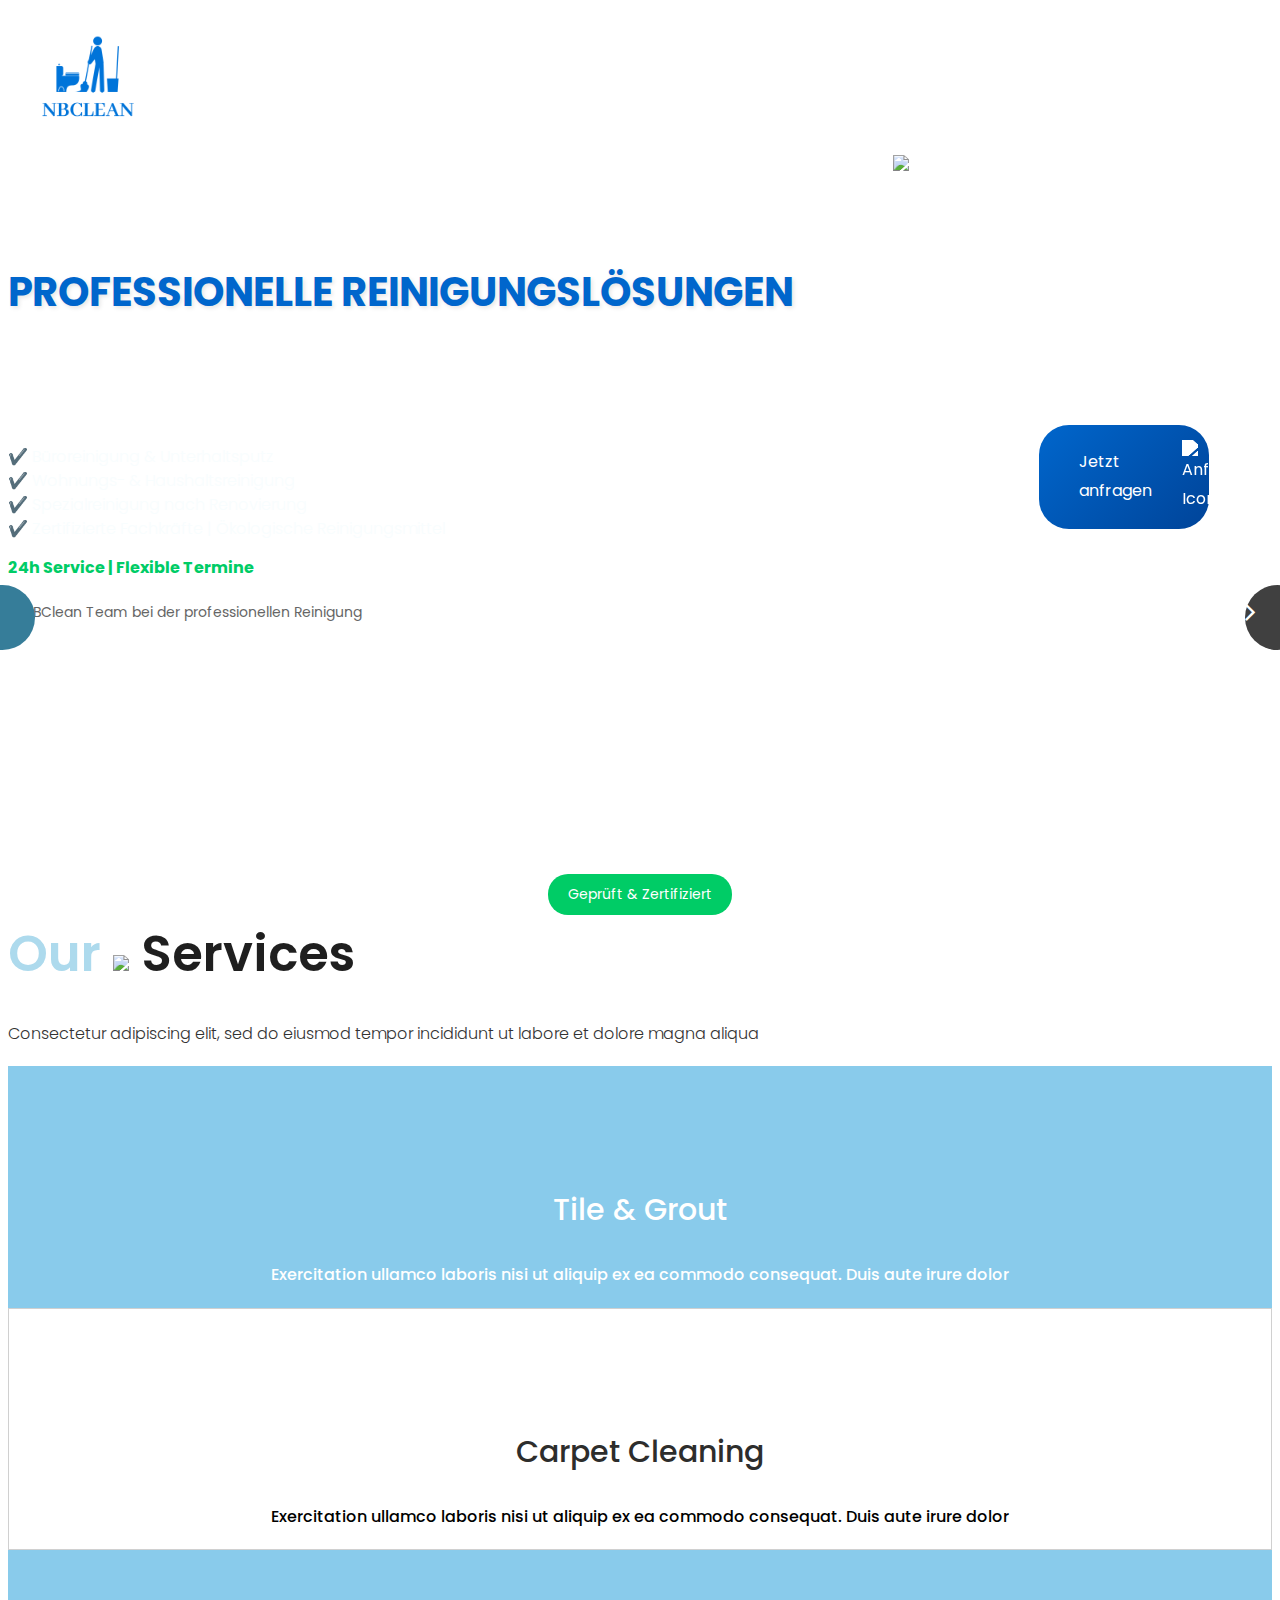
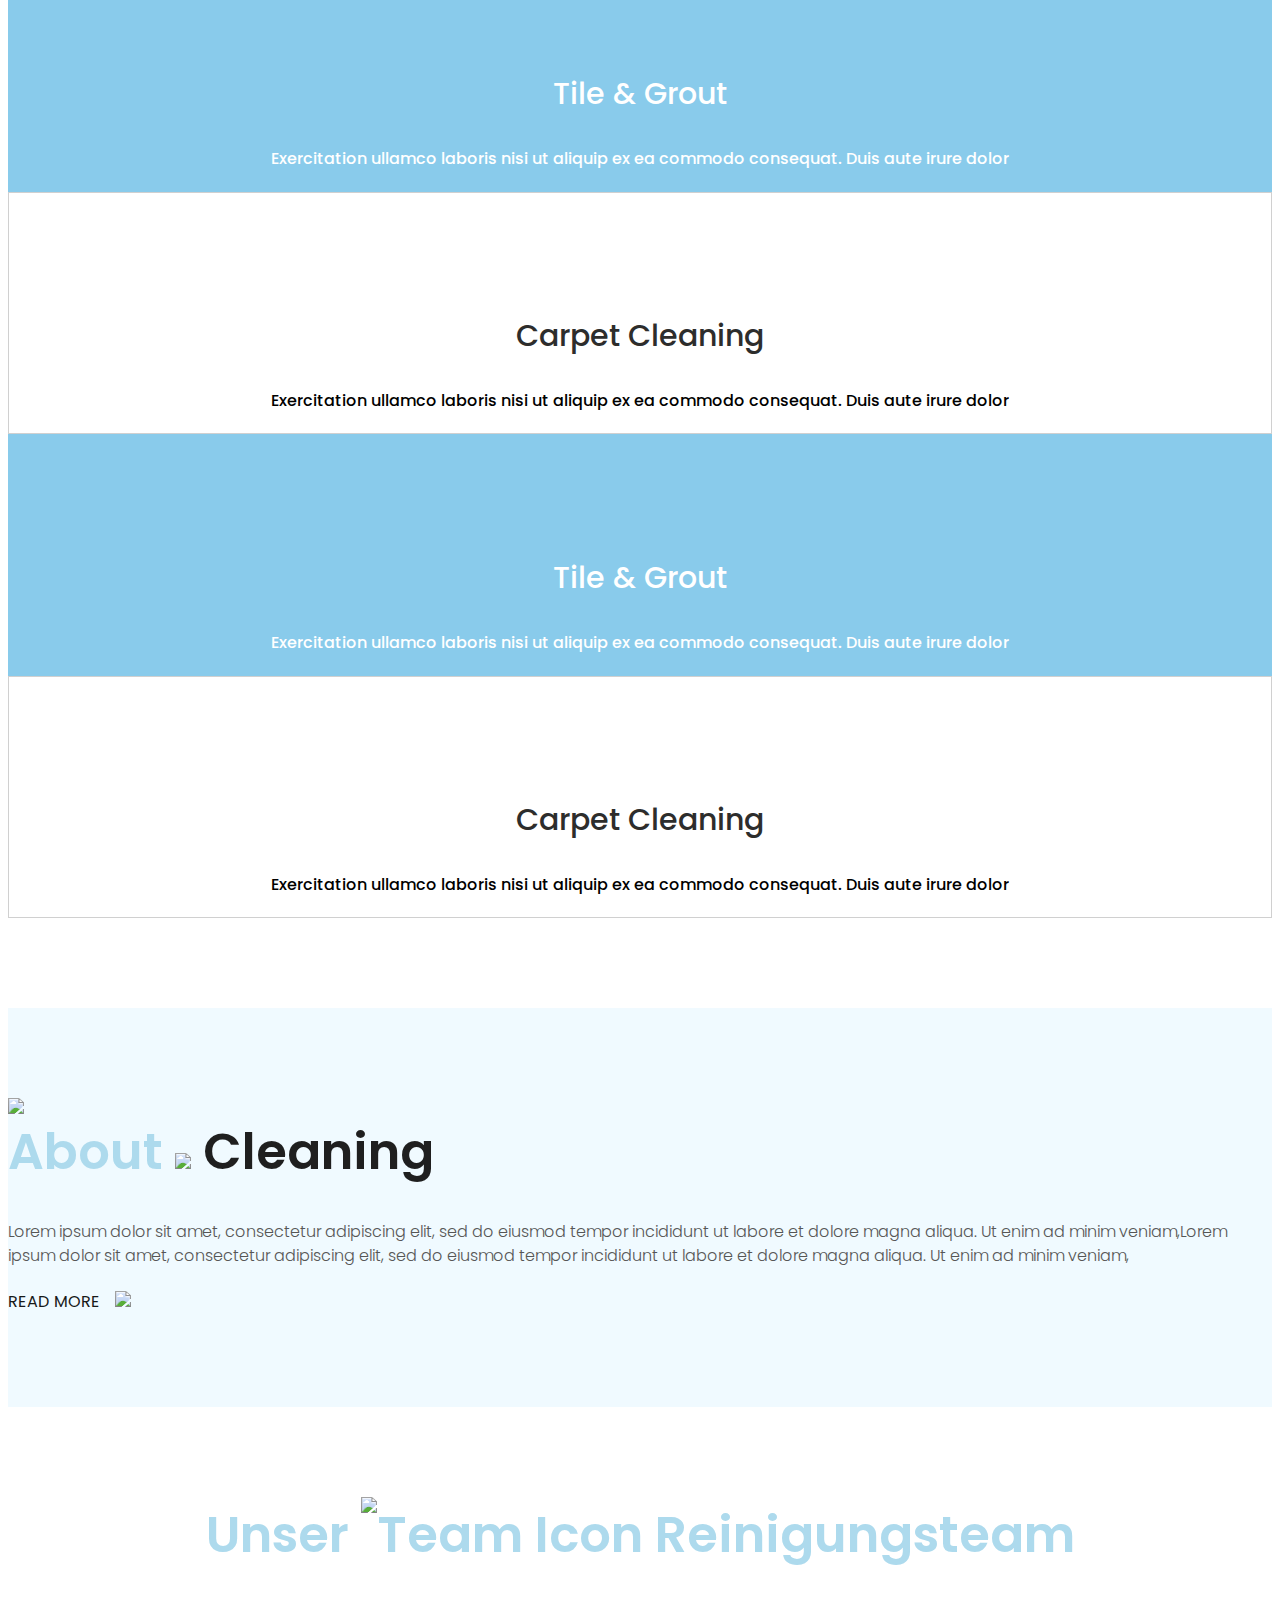
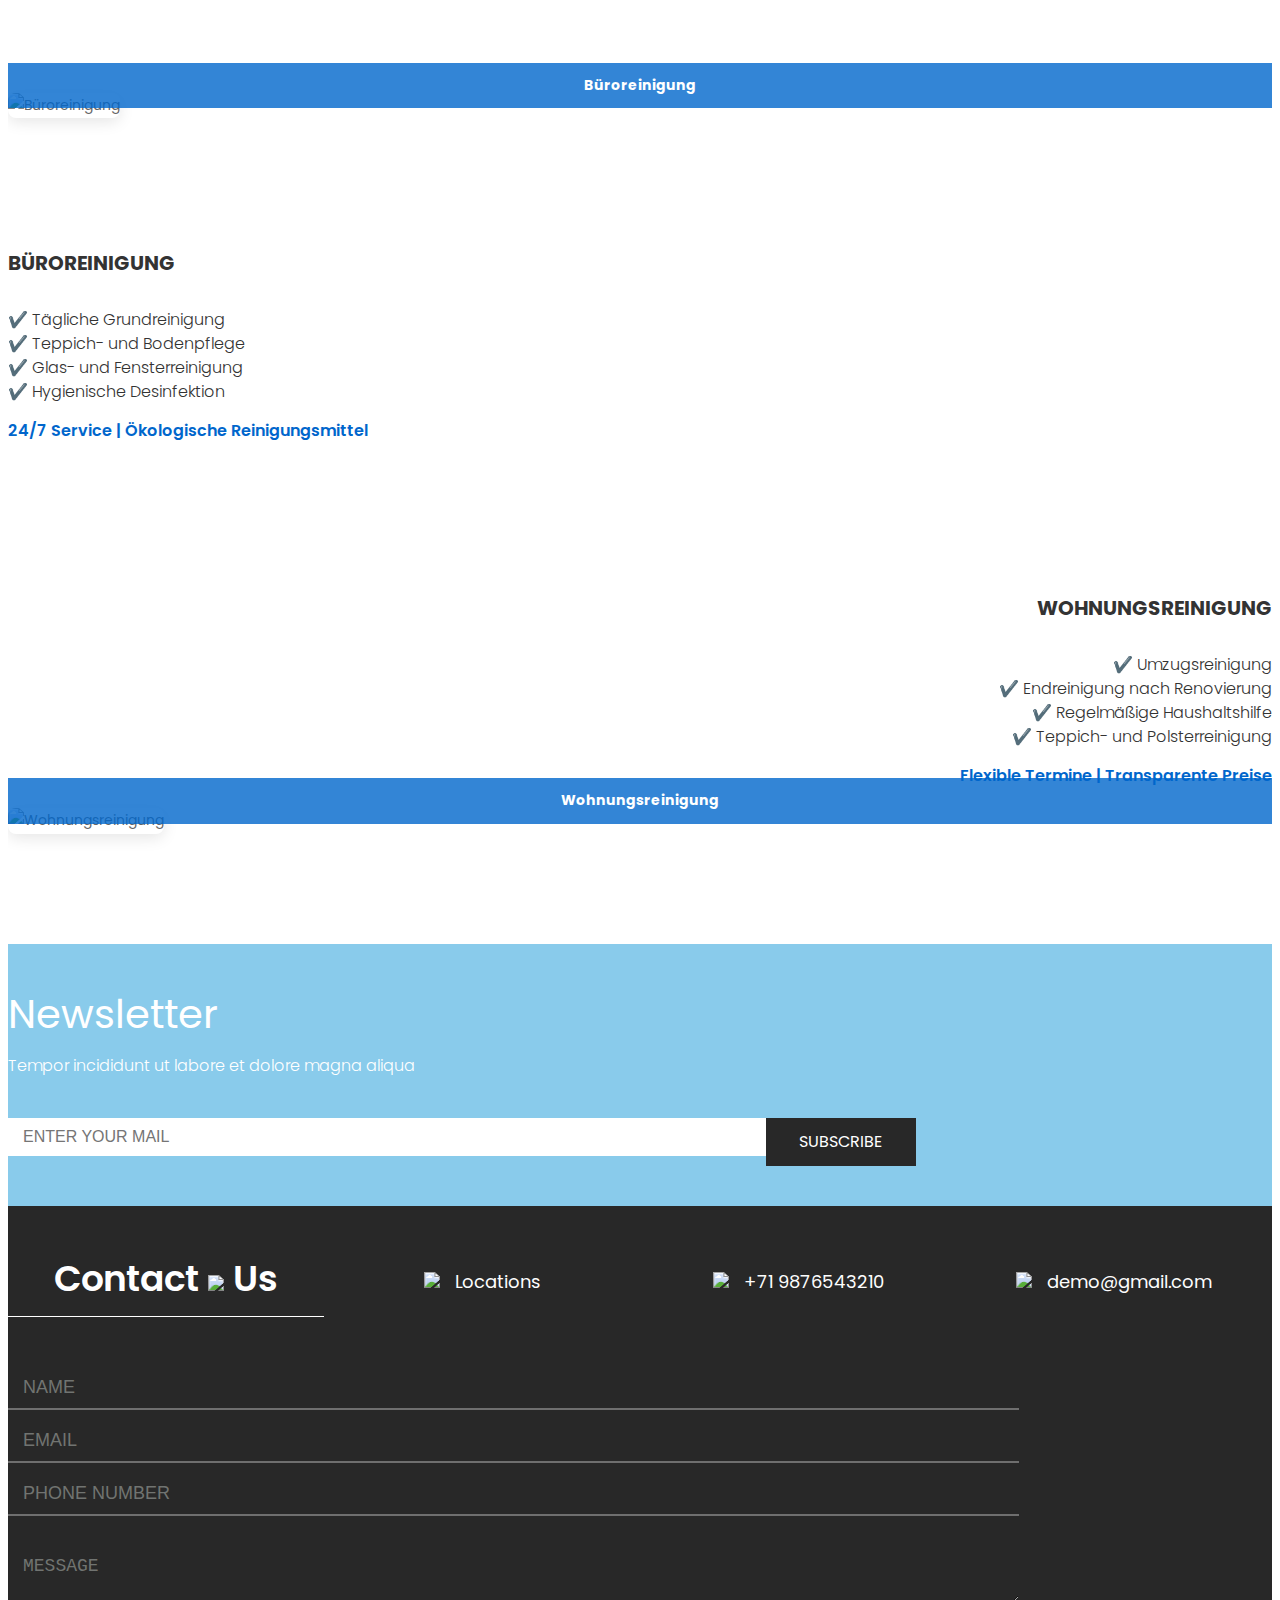
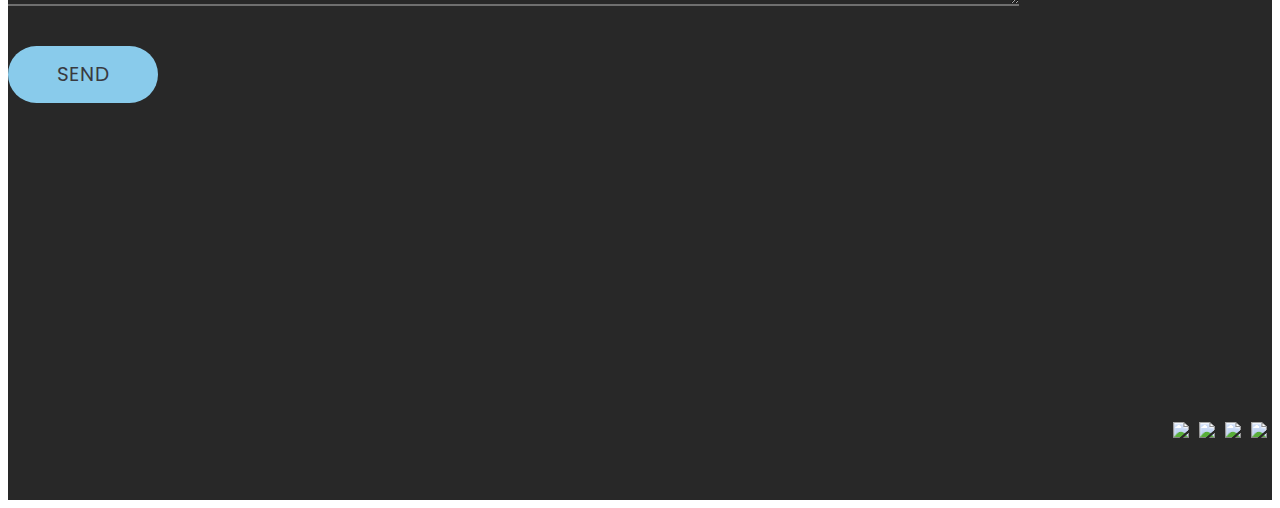
==== index.html @ d186d30b "edit the first ver" ====
<!DOCTYPE html>
<html lang="en">

<head>
  <!-- basic -->
  <meta charset="utf-8">
  <meta http-equiv="X-UA-Compatible" content="IE=edge">
  <meta name="viewport" content="width=device-width, initial-scale=1">
  <!-- mobile metas -->
  <meta name="viewport" content="width=device-width, initial-scale=1">
  <meta name="viewport" content="initial-scale=1, maximum-scale=1">
  <!-- site metas -->
  <title>Let's Clean</title>
  <meta name="keywords" content="">
  <meta name="description" content="">
  <meta name="author" content="">
  <!-- bootstrap css -->
  <link rel="stylesheet" type="text/css" href="css/bootstrap.min.css">
  <!-- style css -->
  <link rel="stylesheet" type="text/css" href="css/style.css">
  <!-- Responsive-->
  <link rel="stylesheet" href="css/responsive.css">
  <!-- fevicon -->
  <link rel="icon" href="images/fevicon.png" type="image/gif" />
  <!-- Scrollbar Custom CSS -->
  <link rel="stylesheet" href="css/jquery.mCustomScrollbar.min.css">
  <!-- Tweaks for older IEs-->
  <link rel="stylesheet" href="https://netdna.bootstrapcdn.com/font-awesome/4.0.3/css/font-awesome.css">
  <!-- owl stylesheets -->
  <link rel="stylesheet" href="css/owl.carousel.min.css">
  <link rel="stylesheet" href="css/owl.theme.default.min.css">
  <link rel="stylesheet" href="https://cdnjs.cloudflare.com/ajax/libs/fancybox/2.1.5/jquery.fancybox.min.css"
    media="screen">
</head>

<body>
  <!--header section start -->
  <div class="header_section">
    <div class="container-fluid">
      <div class="row">
        <div class="col-md-3">
          <div class="logo"><a href="index.html">
            <img src="images/logo.png" alt="NBClean Professional Cleaning" class="nav-logo">
          </a>
          </div>
        </div>
        <div class="col-md-9">
          <div class="menu_text">
            <ul>
              <div class="togle_3">
                <div class="menu_main">
                </div>
              </div>
              <div id="myNav" class="overlay">
                <a href="javascript:void(0)" class="closebtn" onclick="closeNav()">&times;</a>
                <div class="overlay-content">
                  <a href="index.html">Home</a>
                  <a href="services.html">Leistungen</a>
                  <a href="about.html">Über uns</a>
                  <a href="team.html">Team</a>
                  <a href="contact.html">Kontakt</a>
                </div>
              </div>
              <span class="navbar-toggler-icon"></span>
              <span onclick="openNav()"><img src="images/toggle-icon.png" class="toggle_menu"></span>
            </ul>
          </div>
        </div>
      </div>
    </div>
    <div class="banner_section layout_padding">
      <div class="container">
        <div class="row align-items-center">
          <div class="col-md-7">
            <h1 class="banner_taital">Professionelle Reinigungslösungen</h1>
            <h2 class="banner_taital_1">Ihre Sauberkeit – Unsere Leidenschaft</h2>
            <p class="banner_text">
              ✔️ Büroreinigung & Unterhaltsputz<br>
              ✔️ Wohnungs- & Haushaltsreinigung<br>
              ✔️ Spezialreinigung nach Renovierung<br>
              ✔️ Zertifizierte Fachkräfte | Ökologische Reinigungsmittel<br>
              <span class="highlight-text">24h Service | Flexible Termine</span>
            </p>
            <div class="contact_bt">
              <a href="contact.html" class="cta-button">
                Jetzt anfragen
                <span class="contact_padding">
                            <img src="images/contact-icon.png" alt="Anfrage Icon" class="cta-arrow">
                        </span>
              </a>
            </div>
          </div>
          <div class="col-md-5">
            <div class="image-container">
                <img src="images/img-1.png" class="image_1"
                   class="img-fluid cleaning-image"
                   alt="NBClean Team bei der professionellen Reinigung"
                   loading="lazy">
              <div class="image-badge">
                <span class="certified-badge">Geprüft & Zertifiziert</span>
              </div>
            </div>
          </div>
        </div>
      </div>
    </div>



    <!-- banner section end -->
  </div>
  <!-- header section end -->
  <!-- services section start -->
  <div class="services_section layout_padding">
    <div class="container">
      <h1 class="services_taital"><span>Our</span> <img src="images/icon-1.png"> <span
          style="color: #1f1f1f">Services</span></h1>
      <p class="services_text">Consectetur adipiscing elit, sed do eiusmod tempor incididunt ut labore et dolore magna
        aliqua</p>
      <div id="main_slider" class="carousel slide" data-ride="carousel">
        <div class="carousel-inner">
          <div class="carousel-item active">
            <div class="services_section_2 layout_padding">
              <div class="row">
                <div class="col-md-6">
                  <div class="box_section active">
                    <div class="tiles_img"></div>
                    <h3 class="tile_text active">Tile & Grout</h3>
                    <p class="lorem_text active">Exercitation ullamco laboris nisi ut aliquip ex ea commodo consequat.
                      Duis aute irure dolor </p>
                  </div>
                </div>
                <div class="col-md-6">
                  <div class="box_section">
                    <div class="tiles_img_1"></div>
                    <h3 class="tile_text">Carpet Cleaning</h3>
                    <p class="lorem_text">Exercitation ullamco laboris nisi ut aliquip ex ea commodo consequat. Duis
                      aute irure dolor</p>
                  </div>
                </div>
              </div>
            </div>
          </div>
          <div class="carousel-item">
            <div class="services_section_2 layout_padding">
              <div class="row">
                <div class="col-md-6">
                  <div class="box_section active">
                    <div class="tiles_img"></div>
                    <h3 class="tile_text active">Tile & Grout</h3>
                    <p class="lorem_text active">Exercitation ullamco laboris nisi ut aliquip ex ea commodo consequat.
                      Duis aute irure dolor </p>
                  </div>
                </div>
                <div class="col-md-6">
                  <div class="box_section">
                    <div class="tiles_img_1"></div>
                    <h3 class="tile_text">Carpet Cleaning</h3>
                    <p class="lorem_text">Exercitation ullamco laboris nisi ut aliquip ex ea commodo consequat. Duis
                      aute irure dolor</p>
                  </div>
                </div>
              </div>
            </div>
          </div>
          <div class="carousel-item">
            <div class="services_section_2 layout_padding">
              <div class="row">
                <div class="col-md-6">
                  <div class="box_section active">
                    <div class="tiles_img"></div>
                    <h3 class="tile_text active">Tile & Grout</h3>
                    <p class="lorem_text active">Exercitation ullamco laboris nisi ut aliquip ex ea commodo consequat.
                      Duis aute irure dolor </p>
                  </div>
                </div>
                <div class="col-md-6">
                  <div class="box_section">
                    <div class="tiles_img_1"></div>
                    <h3 class="tile_text">Carpet Cleaning</h3>
                    <p class="lorem_text">Exercitation ullamco laboris nisi ut aliquip ex ea commodo consequat. Duis
                      aute irure dolor</p>
                  </div>
                </div>
              </div>
            </div>
          </div>
        </div>
        <a class="carousel-control-prev" href="#main_slider" role="button" data-slide="prev">
          <i class="fa fa-angle-left"></i>
        </a>
        <a class="carousel-control-next" href="#main_slider" role="button" data-slide="next">
          <i class="fa fa-angle-right"></i>
        </a>
      </div>
    </div>
  </div>
  <!-- services section start -->
  <!-- about section start -->
  <div class="about_section layout_padding">
    <div class="container">
      <div class="row">
        <div class="col-md-6">
          <div><img src="images/img-2.png" class="image_2"></div>
        </div>
        <div class="col-md-6">
          <h1 class="services_taital"><span>About </span> <img src="images/icon-1.png"> <span
              style="color: #1f1f1f">Cleaning</span></h1>
          <p class="ipsum_text">Lorem ipsum dolor sit amet, consectetur adipiscing elit, sed do eiusmod tempor
            incididunt ut labore et dolore magna aliqua. Ut enim ad minim veniam,Lorem ipsum dolor sit amet, consectetur
            adipiscing elit, sed do eiusmod tempor incididunt ut labore et dolore magna aliqua. Ut enim ad minim veniam,
          </p>
          <div class="contact_bt_1"><a href="#">READ MORE<span class="contact_padding"><img
                  src="images/contact-icon1.png"></span></a></div>
        </div>
      </div>
    </div>
  </div>
  <!-- about section end -->
  <!-- choose section start -->

  <!-- team section start -->
  <div class="team_section layout_padding">
    <div class="container">
      <h1 class="choose_taital"><span>Unser </span> <img src="images/icon-1.png" alt="Team Icon"> <span>Reinigungsteam</span></h1>

      <!-- Team Mitglieder -->
      <div class="team_section_2 layout_padding">

        <!-- Teammitglied 1 -->
        <div class="images_main_1">
          <div class="row">
            <div class="col-sm-5">
              <div class="image_container">
                <img src="images/team-office-reinigung.jpg" alt="Büroreinigung" class="service-image">
                <div class="image_caption">Büroreinigung</div>
              </div>
            </div>
            <div class="col-sm-7">
              <h2 class="consectetur_text">Büroreinigung</h2>
              <p class="dummy_text">
                ✔️ Tägliche Grundreinigung<br>
                ✔️ Teppich- und Bodenpflege<br>
                ✔️ Glas- und Fensterreinigung<br>
                ✔️ Hygienische Desinfektion<br>
                <span class="highlight">24/7 Service | Ökologische Reinigungsmittel</span>
              </p>
            </div>
          </div>
        </div>

        <!-- Teammitglied 2 -->
        <div class="images_main">
          <div class="row">
            <div class="col-sm-7">
              <h2 class="consectetur_text_1">Wohnungsreinigung</h2>
              <p class="dummy_text_1">
                ✔️ Umzugsreinigung<br>
                ✔️ Endreinigung nach Renovierung<br>
                ✔️ Regelmäßige Haushaltshilfe<br>
                ✔️ Teppich- und Polsterreinigung<br>
                <span class="highlight">Flexible Termine | Transparente Preise</span>
              </p>
            </div>
            <div class="col-sm-5">
              <div class="image_container">
                <img src="images/team-wohnungsreinigung.jpg" alt="Wohnungsreinigung" class="service-image">
                <div class="image_caption">Wohnungsreinigung</div>
              </div>
            </div>
          </div>
        </div>

        <!-- Weitere Teammitglieder analog... -->

      </div>
    </div>
  </div>
  <!-- team section start -->
  <!-- newsletter section start -->
  <div class="newsletter_section">
    <div class="container">
      <div class="row">
        <div class="col-md-6">
          <h1 class="newsletter_text">Newsletter</h1>
          <p class="tempor_text">Tempor incididunt ut labore et dolore magna aliqua</p>
        </div>
        <div class="col-md-6">
          <div class="mail_bt_main">
            <input type="text" class="mail_text" placeholder="ENTER YOUR MAIL" name="Enter Tour Mail">
            <div class="subscribe_bt"><a href="#">SUBSCRIBE</a></div>
          </div>
        </div>
      </div>
    </div>
  </div>
  <!-- newsletter section end -->
  <!-- footer section start -->
  <div class="footer_section layout_padding">
    <div class="container">
      <div class="footer_main">
        <div class="footer_left">
          <h1 class="contact_taital"><span>Contact </span> <img src="images/icon-2.png"> <span>Us</span></h1>
        </div>
        <div class="footer_left">
          <div class="location_text"><a href="#"><img src="images/map-icon.png"><span
                class="padding_left_15">Locations</span></a></div>
        </div>
        <div class="footer_left">
          <div class="location_text"><a href="#"><img src="images/call-icon.png"><span class="padding_left_15">+71
                9876543210</span></a></div>
        </div>
        <div class="footer_left">
          <div class="location_text"><a href="#"><img src="images/map-icon.png"><span
                class="padding_left_15">demo@gmail.com</span></a></div>
        </div>
      </div>
      <div class="contact_section">
        <div class="row">
          <div class="col-md-6">
            <div class="mail_section">
              <input type="" class="email_text" placeholder="Name" name="Name">
              <input type="" class="email_text" placeholder="Email" name="Email">
              <input type="" class="email_text" placeholder="Phone Number" name="Phone Number">
              <textarea class="massage_text" placeholder="Message" rows="5" id="comment" name="Message"></textarea>
              <div class="send_bt"><a href="#">send</a></div>
            </div>
          </div>
          <div class="col-md-6">
            <div class="map_main">
              <div class="map-responsive">
                <iframe
                  src="https://www.google.com/maps/embed/v1/place?key=AIzaSyA0s1a7phLN0iaD6-UE7m4qP-z21pH0eSc&q=Eiffel+Tower+Paris+France"
                  width="600" height="280" frameborder="0" style="border:0; width: 100%;" allowfullscreen></iframe>
              </div>
            </div>
            <div class="social_icon">
              <ul>
                <li><a href="#"><img src="images/fb-icon1.png"></a></li>
                <li><a href="#"><img src="images/twitter-icon1.png"></a></li>
                <li><a href="#"><img src="images/linkden-icon1.png"></a></li>
                <li><a href="#"><img src="images/instagram-icon1.png"></a></li>
              </ul>
            </div>
          </div>
        </div>
      </div>
    </div>
  </div>
  <!-- footer section end -->

  <!-- Javascript files-->
  <script src="js/jquery.min.js"></script>
  <script src="js/popper.min.js"></script>
  <script src="js/bootstrap.bundle.min.js"></script>
  <script src="js/jquery-3.0.0.min.js"></script>
  <script src="js/plugin.js"></script>
  <!-- sidebar -->
  <script src="js/jquery.mCustomScrollbar.concat.min.js"></script>
  <script src="js/custom.js"></script>
  <!-- javascript -->
  <script src="js/owl.carousel.js"></script>
  <script src="https:cdnjs.cloudflare.com/ajax/libs/fancybox/2.1.5/jquery.fancybox.min.js"></script>
  <script>
    $(document).ready(function () {
      $(".fancybox").fancybox({
        openEffect: "none",
        closeEffect: "none"
      });

      $(".zoom").hover(function () {

        $(this).addClass('transition');
      }, function () {

        $(this).removeClass('transition');
      });
    });
  </script>
  <script>
    function openNav() {
      document.getElementById("myNav").style.width = "100%";
    }
    function closeNav() {
      document.getElementById("myNav").style.width = "0%";
    }
  </script>
</body>

</html>
---- css/style.css ----
/*--------------------------------------------------------------------- File Name: style.css ---------------------------------------------------------------------*/


/*--------------------------------------------------------------------- import Fonts ---------------------------------------------------------------------*/

@import url('https://fonts.googleapis.com/css?family=Rajdhani:300,400,500,600,700');
@import url('https://fonts.googleapis.com/css?family=Poppins:100,100i,200,200i,300,300i,400,400i,500,500i,600,600i,700,700i,800,800i,900,900i');

/*****---------------------------------------- 1) font-family: 'Rajdhani', sans-serif;
 2) font-family: 'Poppins', sans-serif;
 ----------------------------------------*****/


/*--------------------------------------------------------------------- import Files ---------------------------------------------------------------------*/

@import url(animate.min.css);
@import url(normalize.css);
@import url(icomoon.css);
@import url(css/font-awesome.min.css);
@import url(meanmenu.css);
@import url(owl.carousel.min.css);
@import url(swiper.min.css);
@import url(slick.css);
@import url(jquery.fancybox.min.css);
@import url(jquery-ui.css);
@import url(nice-select.css);

/*--------------------------------------------------------------------- skeleton ---------------------------------------------------------------------*/

* {
     box-sizing: border-box !important;
     transition: ease all 0.5s;
}

html {
     scroll-behavior: smooth;
     overflow-x: hidden !important;
}

body {
     color: #666666;
     font-size: 14px;
     font-family: Poppins;
     line-height: 1.80857;
     font-weight: normal;
     overflow-x: hidden !important;
}

a {
     color: #1f1f1f;
     text-decoration: none !important;
     outline: none !important;
     -webkit-transition: all .3s ease-in-out;
     -moz-transition: all .3s ease-in-out;
     -ms-transition: all .3s ease-in-out;
     -o-transition: all .3s ease-in-out;
     transition: all .3s ease-in-out;
}

h1,
h2,
h3,
h4,
h5,
h6 {
     letter-spacing: 0;
     font-weight: normal;
     position: relative;
     padding: 0 0 10px 0;
     font-weight: normal;
     line-height: normal;
     color: #111111;
     margin: 0
}

h1 {
     font-size: 24px
}

h2 {
     font-size: 22px
}

h3 {
     font-size: 18px
}

h4 {
     font-size: 16px
}

h5 {
     font-size: 14px
}

h6 {
     font-size: 13px
}

*,
*::after,
*::before {
     -webkit-box-sizing: border-box;
     -moz-box-sizing: border-box;
     box-sizing: border-box;
}

h1 a,
h2 a,
h3 a,
h4 a,
h5 a,
h6 a {
     color: #212121;
     text-decoration: none!important;
     opacity: 1
}

button:focus {
     outline: none;
}

ul,
li,
ol {
     margin: 0px;
     padding: 0px;
     list-style: none;
}

p {
     margin: 20px;
     font-weight: 300;
     font-size: 15px;
     line-height: 24px;
}

a {
     color: #222222;
     text-decoration: none;
     outline: none !important;
}

a,
.btn {
     text-decoration: none !important;
     outline: none !important;
     -webkit-transition: all .3s ease-in-out;
     -moz-transition: all .3s ease-in-out;
     -ms-transition: all .3s ease-in-out;
     -o-transition: all .3s ease-in-out;
     transition: all .3s ease-in-out;
}

img {
     max-width: 100%;
     height: auto;
}

 :focus {
     outline: 0;
}

.paddind_bottom_0 {
     padding-bottom: 0 !important;
}

.btn-custom {
     margin-top: 20px;
     background-color: transparent !important;
     border: 2px solid #ddd;
     padding: 12px 40px;
     font-size: 16px;
}

.lead {
     font-size: 18px;
     line-height: 30px;
     color: #767676;
     margin: 0;
     padding: 0;
}

.form-control:focus {
     border-color: #ffffff !important;
     box-shadow: 0 0 0 .2rem rgba(255, 255, 255, .25);
}

.navbar-form input {
     border: none !important;
}

.badge {
     font-weight: 500;
}

blockquote {
     margin: 20px 0 20px;
     padding: 30px;
}

button {
     border: 0;
     margin: 0;
     padding: 0;
     cursor: pointer;
}
.full {
     float: left;
     width: 100%;
}

.layout_padding {
     padding-top: 90px;
     padding-bottom: 0px;
}
.header_section {
    width: 100%;
    float: left;
    background-image: url(../images/banner-bg.png);
    height: auto;
    padding-top: 27px;
    padding-bottom: 25px;
    background-size: 100%;
    padding-bottom: 201px;
}
.logo {
    width: 100%;
    float: left;
    padding-left: 30px;
}
.menu_main {
    font-size: 20px;
    color: #fff;
    float: left;
}
.menu_main a{
    color: #fff;
}

.overlay {
    height: 100%;
    width: 0;
    position: fixed;
    z-index: 4;
    top: 0;
    left: 0;
    background-color: rgb(0,0,0);
    background-color: rgba(0,0,0, 0.9);
    overflow-x: hidden;
    transition: 0.5s;
}

.overlay .closebtn {
    position: absolute;
    top: 20px;
    right: 45px;
    font-size: 60px;
}
.overlay a {
    padding: 0px;
    text-decoration: none;
    font-size: 22px;
    color: #f1f1f1;
    display: block;
    transition: 0.3s;
}
.overlay-content {
    position: relative;
    top: 25%;
    width: 100%;
    text-align: center;
    margin-top: 30px;
}
.toggle_menu {
    top: 8px;
    position: relative;
    left: 0px;
}
.shoping_bag {
    float: right;
    text-align: right;
    padding-left: 30px;
    padding-top: 8px;
}
.togle_3 {
    float: left;
}
.menu_text {
    float: right;
    width: 30%;
    padding-top: 15px;
}
.search_icon{ width: 100%; float: left; }
.padding_left_40{
    padding-left: 40px;
}
.padding_left0{
    padding-left: 20px;
}
.banner_section {
    width: 100%;
    float: left;
}
.image_1 {
    width: 100%;
    float: left;
}
.banner_taital{
    width: 100%;
    float: left;
    font-size: 40px;
    color: #181919;
    font-weight: bold;
    text-transform: uppercase;
}
.banner_taital_1{
    width: 100%;
    float: left;
    font-size: 55px;
    color: #ffffff;
    font-weight: bold;
    text-transform: uppercase;
}
.banner_text{
    width: 80%;
    float: left;
    font-size: 16px;
    color: #f8fdfe;
    margin-left: 0px;
}
.contact_bt{
    width: 170px;
    float: left;
}
.contact_bt a{
    width: 170px;
    float: left;
    font-size: 16px;
    color: #f8fdfe;
}
.contact_bt a:hover{
    color: #181919;
}
.contact_padding{
    padding-left: 15px;
}
.play_icon{
    width: 90px;
    height: 90px;
    float: left;
    margin-top: 70px;
    position: relative;
    z-index: 3;
}
.play_icon a{
    position: relative;
    z-index: 4;
}
.play_icon::before {
    content: '';
    position: absolute;
    top: 50%;
    left: 50%;
    width: 100%;
    height: 100%;
    transform: translate(-50%,-50%);
    background-color: #ffffff;
    border-radius: 100%;
    z-index: 2;
    animation: fadeEffect 1.3s infinite ease;
    box-shadow: 0px 0px 10px 0px;
}

@keyframes fadeEffect{
    0%{
    transform: translate(-50%,-50%) scale(0);
    opacity: 1
    }
    40%{
        opacity: 1;
    }
    100%{
    transform: translate(-50%,-50%) scale(1.2);
    opacity: 0;
    }
}
.services_section{
    width: 100%;
    float: left;
    padding-bottom: 90px;
}
.services_taital{
    width: 100%;
    float: left;
    font-size: 50px;
    color: #addaed;
    font-weight: 600;
}
.services_text{
    width: 100%;
    float: left;
    font-size: 16px;
    color: #333333;
    margin-left: 0px;   
}
.box_section {
    width: 100%;
    float: left;
    border: 1px solid #d0d0d0;
    padding: 30px 20px 0px 20px;
}
.box_section:hover{
    background-color: #89cbeb;
    border: 1px solid #89cbeb;
}
.box_section:hover .tile_text{
    color: #ffffff;
}
.box_section:hover .lorem_text{
    color: #ffffff;
}
.box_section:hover .tiles_img_1{
    background-image: url(../images/carpet-img2.png);
}
.box_section.active{
    background-color: #89cbeb;
    border: 1px solid #89cbeb;
}

.tiles_img {
    width: 74px;
    margin: 0 auto;
    text-align: center;
    min-height: 90px;
    background-image: url(../images/tiles-img.png);
    background-repeat: no-repeat;
}
.tiles_img_1 {
    width: 74px;
    margin: 0 auto;
    text-align: center;
    min-height: 90px;
    background-image: url(../images/carpet-img.png);
    background-repeat: no-repeat;
}
.tile_text{
    width: 100%;
    float: left;
    font-size: 30px;
    color: #2d2d2c;
    text-align: center;
    font-weight: 500;
}
.lorem_text {
    width: 100%;
    float: left;
    font-size: 16px;
    color: #000000;
    text-align: center;
    margin-left: 0px;
    font-weight: 500;
}
.tile_text.active {
    color: #ffffff;
}
.lorem_text.active {
    color: #ffffff;
}
#main_slider a.carousel-control-next {
    position: absolute;
    right: -30px;
    top: 65%;
}
#main_slider .carousel-control-prev, #main_slider .carousel-control-next {
    width: 65px;
    height: 65px;
    background: #404040;
    opacity: 1;
    font-size: 30px;
    color: #ffffff;
    border-radius: 100%;
}
#main_slider a.carousel-control-prev {
    position: absolute;
    left: -30px;
    top: 65%;
    background: #367d99;
}
#main_slider .carousel-control-prev:hover, #main_slider .carousel-control-next:hover, #main_slider .carousel-control-prev:focus, #main_slider .carousel-control-next:focus {
    background: #367d99;
    color: #fff;
}
.about_section{
    width: 100%;
    float: left;
    background-color: #f0faff;
    height: auto;
    padding-bottom: 90px;
}
.images_main{
    width: 100%;
    float: left;
}
.ipsum_text{
    width: 100%;
    float: left;
    color: #565656;
    font-size: 16px;
    margin-left: 0px;
}
.image_2{
    width: 100%;
    float: left;
}
.contact_bt_1{
    width: 170px;
    float: left;
}
.contact_bt_1 a{
    width: 170px;
    float: left;
    font-size: 16px;
    color: #181919;
}
.contact_bt_1 a:hover{
    color: #addaed;
}
.choose_section {
    width: 100%;
    float: left;
    padding-bottom: 90px;
    background-color: #f9fafa;
    height: auto;
}
.choose_taital{
    width: 100%;
    float: left;
    font-size: 50px;
    color: #addaed;
    font-weight: 600;
    text-align: center;
}
.choose_text {
    width: 100%;
    float: left;
    font-size: 16px;
    color: #333333;
    text-align: center;
    margin-left: 0px;
    margin-top: 0px;
}
.choose_section_2{
    width: 100%;
    float: left;
}
.choose_box{
    width: 100%;
    float: left;
    border: 1px solid #90ceec;
}
.client_taital {
    width: 100%;
    float: left;
    font-size: 50px;
    color: #90ceec;
    text-align: center;
    font-weight: bold;
    padding-bottom: 0px;
}
.client_text {
    width: 100%;
    float: left;
    font-size: 20px;
    color: #333333;
    text-align: center;
    text-transform: uppercase;
}
.image_3{
    width: 100%;
    float: left;
    text-align: center;
    padding-top: 70px; 
}

.get_bt{
    width: 170px;
    margin: 0 auto;
    text-align: center;
}
.get_bt a{
    width: 100%;
    float: left;
    font-size: 16px;
    color: #ffffff;
    background-color: #202020;
    border-radius: 40px;
    padding: 10px 0px;
    margin-top: 30px;
    text-transform: uppercase;
}
.get_bt a:hover{
    color: #ffffff;
    background-color: #367d99;
}
.team_section {
    width: 100%;
    float: left;
    padding-bottom: 90px;
}
.team_section_2{
    width: 100%;
    float: left;
}
.image_4{
    width: 100%;
    float: left;
    text-align: center;
}
.follow_text {
    width: 100%;
    float: left;
    font-size: 20px;
    color: #89cbeb;
    text-align: center;
    padding-top: 15px;
}
.follow_social_icon {
    width: 100%;
    float: left;
    text-align: center;
}
.follow_social_icon ul{
    margin: 0px;
    padding: 0px;
    display: inline-block;
}
.follow_social_icon li{
    float: left;
    padding-left: 5px;
    padding-right: 5px;
}
.consectetur_text {
    width: 100%;
    float: left;
    font-size: 20px;
    color: #333333;
    font-weight: bold;
    text-transform: uppercase;
    padding-top: 110px;
}
.dummy_text{
    width: 100%;
    float: left;
    font-size: 16px;
    color: #333333;
    margin-left: 0px;
}
.consectetur_text_1 {
    width: 100%;
    float: left;
    font-size: 20px;
    color: #333333;
    font-weight: bold;
    text-transform: uppercase;
    padding-top: 110px;
    text-align: right;
}
.dummy_text_1{
    width: 100%;
    float: left;
    font-size: 16px;
    color: #333333;
    margin-left: 0px;
    text-align: right;
}
.newsletter_section{
    width: 100%;
    float: left;
    background-color: #89cbeb;
    height: auto;
    padding: 40px 0px;
}
.newsletter_text{
    width: 100%;
    float: left;
    color: #ffffff;
    font-size: 40px;
}
.tempor_text{
    width: 100%;
    float: left;
    color: #ffffff;
    font-size: 16px;
    margin-left: 0px;
    margin-top: 0px;
}
.mail_bt_main{
    width: 100%;
    float: left;
    padding-top: 20px;
}
.mail_text {
    width: 60%;
    float: left;
    color: #000;
    font-size: 16px;
    background-color: #ffffff;
    padding: 10px 15px;
    border: 0px;
    height: auto;
}
.subscribe_bt{
    width: 150px;
    float: left;
    color: #ffffff;
    font-size: 16px;
    background-color: #282828;
    padding: 10px 15px;
    text-align: center;
}
.subscribe_bt a{
    color: #ffffff;
}
.footer_section{
    width: 100%;
    float: left;
    background-color: #282828;
    height: auto;
    padding: 45px 0px;
}
.footer_main{
    width: 100%;
    float: left;
}
.footer_left{
    width: 25%;
    float: left;
}
.contact_taital{
    width: 100%;
    float: left;
    font-size: 36px;
    color: #ffffff;
    font-weight: 600;
    border-bottom: 1px solid #ffffff;
    text-align: center;
}
.location_text {
    width: 100%;
    float: left;
    font-size: 18px;
    color: #fdfdfd;
    padding-top: 15px;
    text-align: center;
}
.location_text a{
    color: #fdfdfd;
}
.padding_left_15{
    padding-left: 15px;
}
.mail_section {
    width: 80%;
    float: left;
}
.contact_section{
    width: 100%;
    float: left;
    padding-top: 40px;
}
.image_container {
    position: relative;
    margin: 20px 0;
}
/* Banner Styling */
.banner_taital {
    color: #0066cc;
    font-size: 2.5rem;
    text-shadow: 2px 2px 4px rgba(0,0,0,0.1);
}

.cleaning-image {
    border-radius: 15px;
    box-shadow: 0 10px 30px rgba(0,102,204,0.2);
    transition: transform 0.3s ease;
}

.cleaning-image:hover {
    transform: scale(1.02);
}

.cta-button {
    background: linear-gradient(135deg, #0066cc, #004499);
    padding: 15px 40px;
    border-radius: 30px;
    color: white !important;
    display: inline-flex;
    align-items: center;
}
.nav-logo {
    max-width: 100px;
    height: auto;
    transition: transform 0.3s ease;
}

.cta-arrow {
    width: 25px;
    margin-left: 15px;
    filter: brightness(0) invert(1);
}

.highlight-text {
    color: #00cc66;
    font-weight: 700;
    display: block;
    margin-top: 15px;
}

.certified-badge {
    background: #00cc66;
    color: white;
    padding: 8px 20px;
    border-radius: 20px;
    position: absolute;
    bottom: -15px;
    left: 50%;
    transform: translateX(-50%);
    white-space: nowrap;
}
.image_caption {
    position: absolute;
    bottom: 10px;
    left: 0;
    right: 0;
    background: rgba(0,102,204,0.8);
    color: white;
    padding: 10px;
    text-align: center;
    font-weight: bold;
}

.highlight {
    color: #0066cc;
    font-weight: 600;
    display: block;
    margin-top: 15px;
}

.service-image {
    border-radius: 8px;
    box-shadow: 0 4px 15px rgba(0,0,0,0.1);
}
.map_main {

    width: 100%;

    margin: 0 auto;

    max-width: 600px; /* or desired max width */

    float: none; /* override the existing float */

}
.email_text {
    width: 100%;
    float: left;
    font-size: 18px;
    color: #717471;
    background-color: transparent !important;
    border-bottom: 2px solid #6f6f6f !important;
    border: 0px;
    padding: 20px 15px 10px 15px;
    text-transform: uppercase;
    height: auto;
}
input.email_text::placeholder {
    color: #717471;
}
.massage_text {
    width: 100%;
    float: left;
    font-size: 18px;
    color: #717471;
    background-color: transparent !important;
    border-bottom: 2px solid #6f6f6f !important;
    border: 0px;
    height: 90px;
    text-transform: uppercase;
    padding: 40px 15px 0px 15px;  
}
textarea#comment::placeholder {
    color: #717471;
}
.send_bt {
    width: 150px;
    float: left;
    margin-top: 40px;
}
.send_bt a {
    width: 100%;
    float: left;
    font-size: 20px;
    color: #393a40;
    text-align: center;
    background-color: #89cbeb;
    padding: 10px 0px;
    text-transform: uppercase;
    border-radius: 40px;
}

.social_icon {
    width: 100%;
    float: left;
    text-align: right;
    padding-top: 30px;
}
.social_icon ul{
    margin: 0px;
    padding: 0px;
    display: inline-block;
}
.social_icon li{
    float: left;
    padding-left: 5px;
    padding-right: 5px;
}
.copyright_section{
    width: 100%;
    float: left;
    background-color: #fefefe;
    height: auto;
    border-top: 2px solid #282828;
}
.copyright_text {
    width: 100%;
    float: left;
    color: #020202;
    text-align: center;
    font-size: 16px;
    margin-left: 0px;
}
.copyright_text a {
    color: #020202;
}
.copyright_text a:hover {
    color: #89cbeb;
}

.background_bg{
    width: 100%;
    float: left;
    background: #89cbeb;
    height: auto;
    padding: 15px 0px;
}
.images_main_1{
    width: 100%;
    float: left;
}
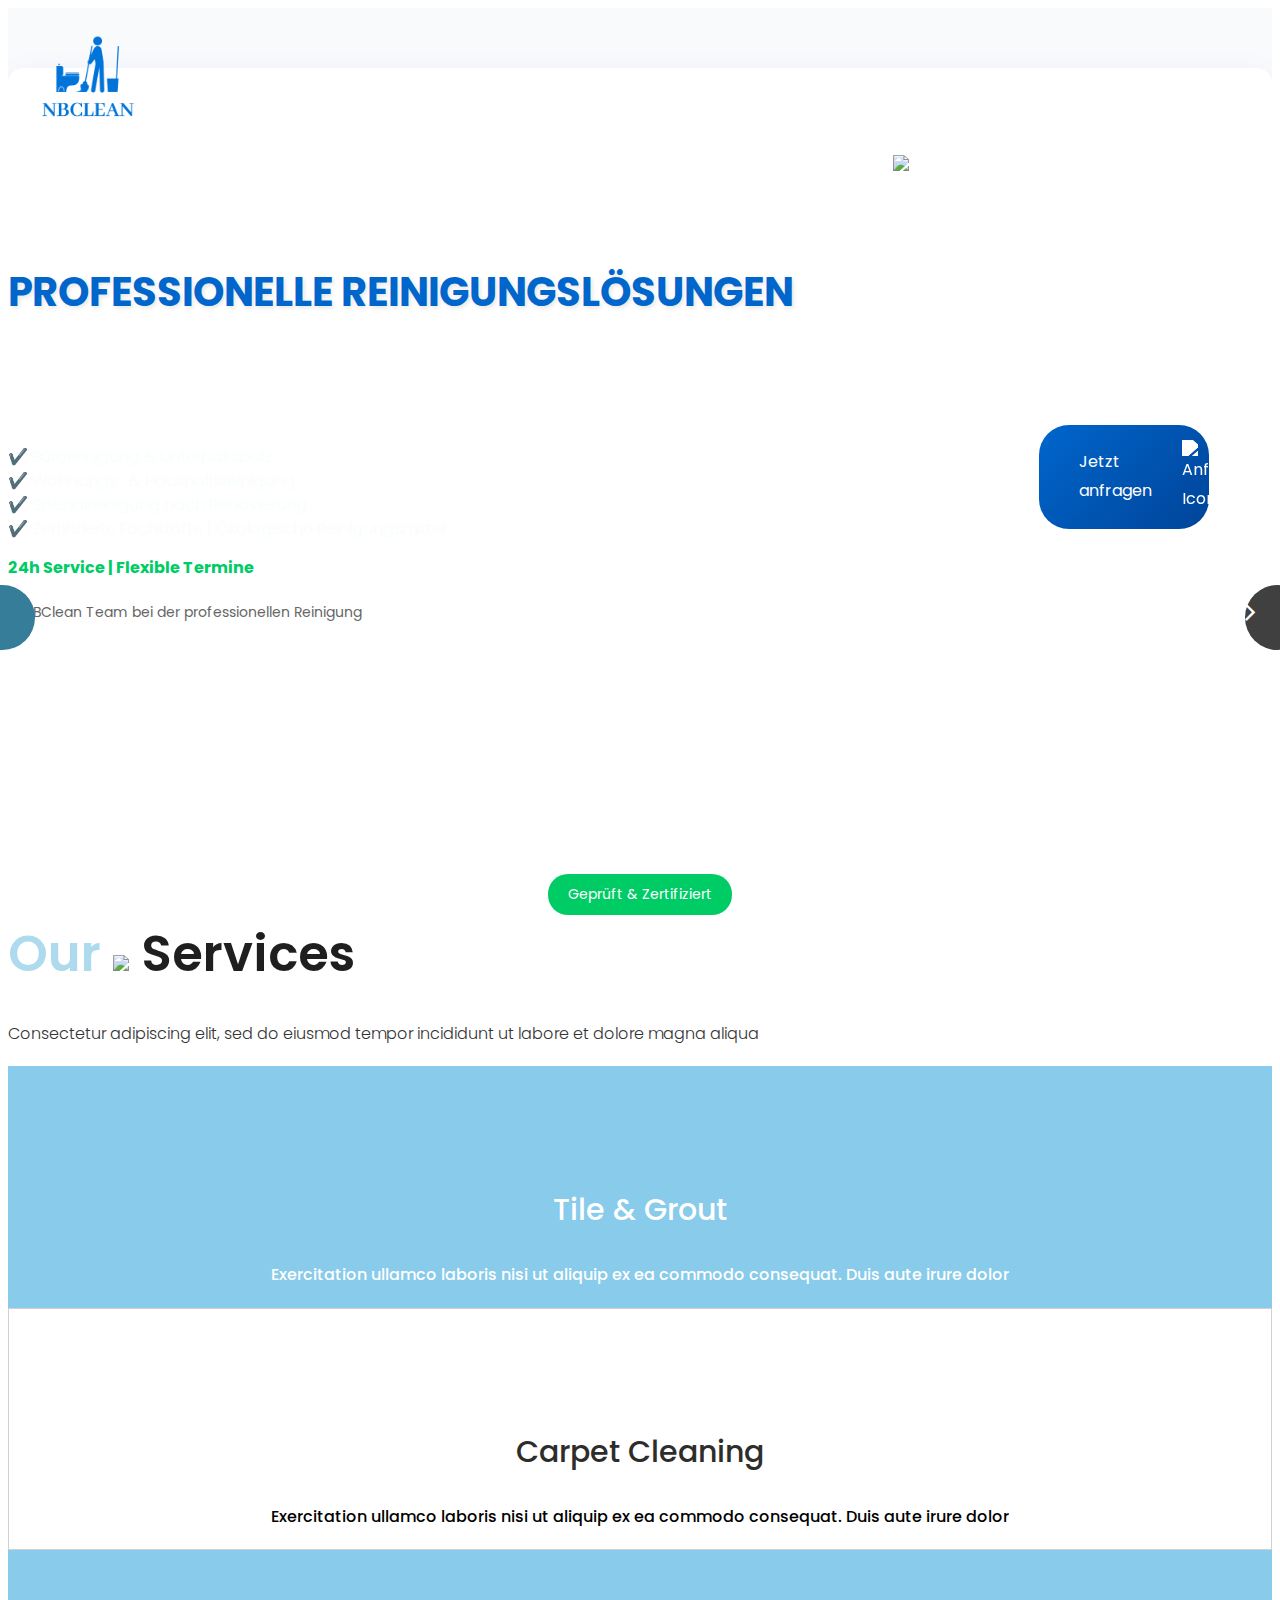
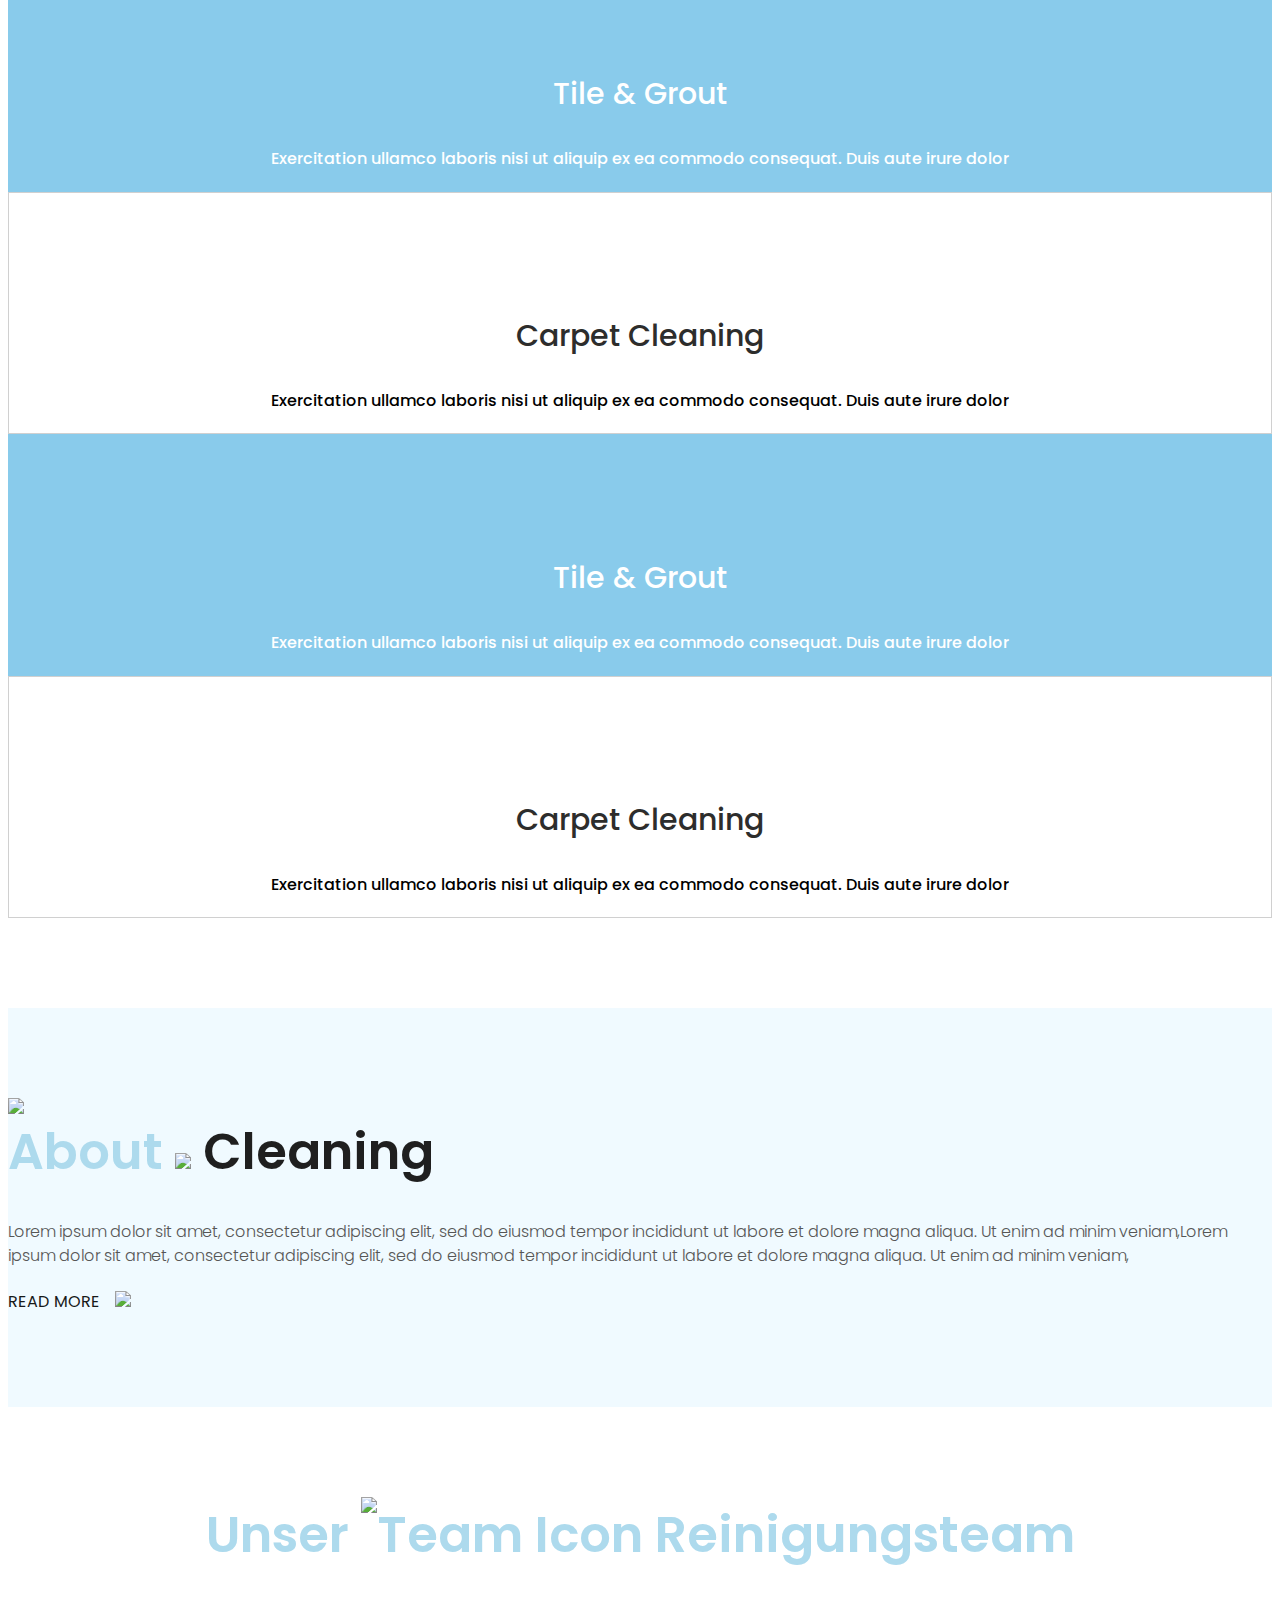
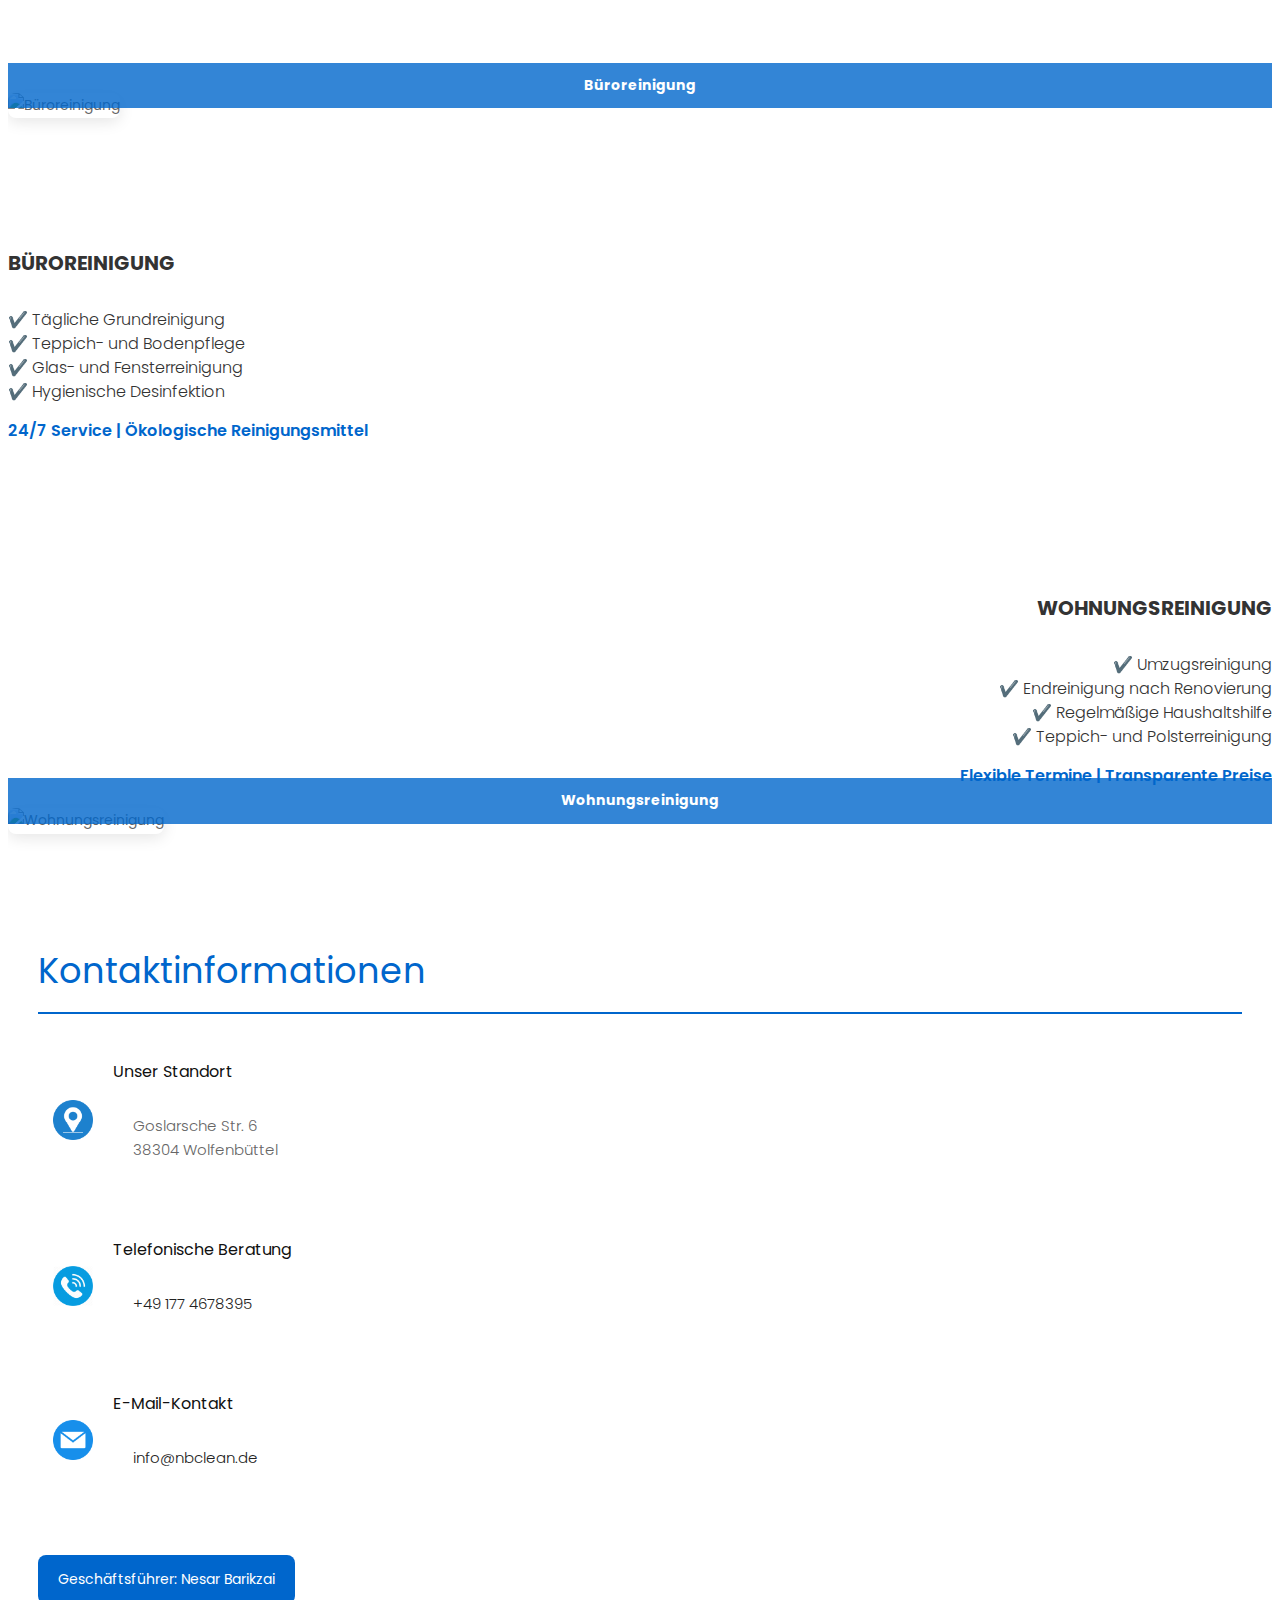
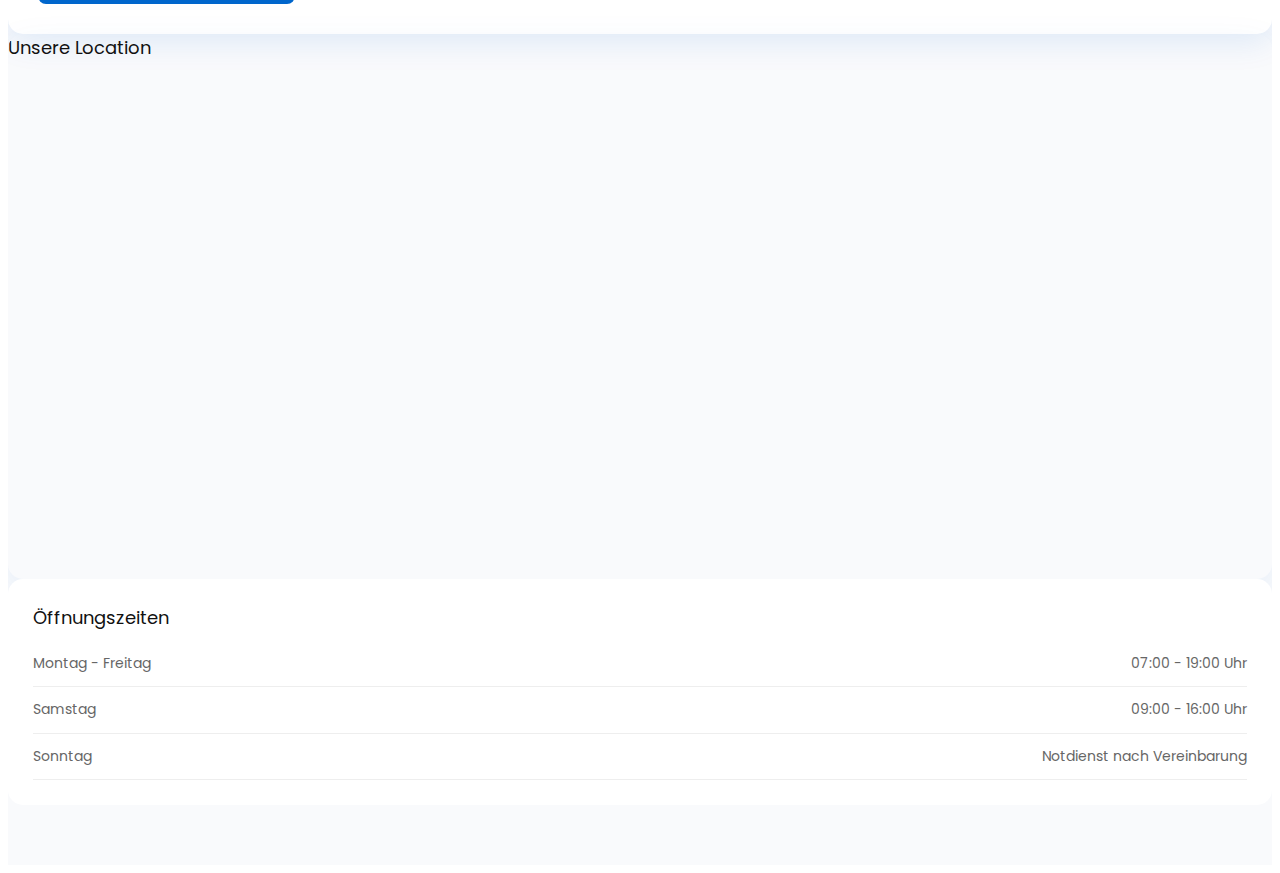
==== commit 59b61c6a: "edit the contact section" ====
--- a/index.html
+++ b/index.html
@@ -277,71 +277,70 @@
     </div>
   </div>
   <!-- team section start -->
-  <!-- newsletter section start -->
-  <div class="newsletter_section">
+
+  <div class="contact-section layout_padding">
     <div class="container">
       <div class="row">
-        <div class="col-md-6">
-          <h1 class="newsletter_text">Newsletter</h1>
-          <p class="tempor_text">Tempor incididunt ut labore et dolore magna aliqua</p>
-        </div>
-        <div class="col-md-6">
-          <div class="mail_bt_main">
-            <input type="text" class="mail_text" placeholder="ENTER YOUR MAIL" name="Enter Tour Mail">
-            <div class="subscribe_bt"><a href="#">SUBSCRIBE</a></div>
-          </div>
-        </div>
-      </div>
-    </div>
-  </div>
-  <!-- newsletter section end -->
-  <!-- footer section start -->
-  <div class="footer_section layout_padding">
-    <div class="container">
-      <div class="footer_main">
-        <div class="footer_left">
-          <h1 class="contact_taital"><span>Contact </span> <img src="images/icon-2.png"> <span>Us</span></h1>
-        </div>
-        <div class="footer_left">
-          <div class="location_text"><a href="#"><img src="images/map-icon.png"><span
-                class="padding_left_15">Locations</span></a></div>
-        </div>
-        <div class="footer_left">
-          <div class="location_text"><a href="#"><img src="images/call-icon.png"><span class="padding_left_15">+71
-                9876543210</span></a></div>
-        </div>
-        <div class="footer_left">
-          <div class="location_text"><a href="#"><img src="images/map-icon.png"><span
-                class="padding_left_15">demo@gmail.com</span></a></div>
-        </div>
-      </div>
-      <div class="contact_section">
-        <div class="row">
-          <div class="col-md-6">
-            <div class="mail_section">
-              <input type="" class="email_text" placeholder="Name" name="Name">
-              <input type="" class="email_text" placeholder="Email" name="Email">
-              <input type="" class="email_text" placeholder="Phone Number" name="Phone Number">
-              <textarea class="massage_text" placeholder="Message" rows="5" id="comment" name="Message"></textarea>
-              <div class="send_bt"><a href="#">send</a></div>
-            </div>
-          </div>
-          <div class="col-md-6">
-            <div class="map_main">
-              <div class="map-responsive">
-                <iframe
-                  src="https://www.google.com/maps/embed/v1/place?key=AIzaSyA0s1a7phLN0iaD6-UE7m4qP-z21pH0eSc&q=Eiffel+Tower+Paris+France"
-                  width="600" height="280" frameborder="0" style="border:0; width: 100%;" allowfullscreen></iframe>
-              </div>
-            </div>
-            <div class="social_icon">
-              <ul>
-                <li><a href="#"><img src="images/fb-icon1.png"></a></li>
-                <li><a href="#"><img src="images/twitter-icon1.png"></a></li>
-                <li><a href="#"><img src="images/linkden-icon1.png"></a></li>
-                <li><a href="#"><img src="images/instagram-icon1.png"></a></li>
-              </ul>
-            </div>
+        <div class="col-lg-5 mb-4">
+          <div class="contact-card">
+            <h2 class="section-title">Kontaktinformationen</h2>
+
+            <div class="contact-item">
+              <img src="images/map-icon-blue.png" alt="Adresse" class="contact-icon">
+              <div>
+                <h4>Unser Standort</h4>
+                <p>Goslarsche Str. 6<br>38304 Wolfenbüttel</p>
+              </div>
+            </div>
+
+            <div class="contact-item">
+              <img src="images/phone-icon-blue.png" alt="Telefon" class="contact-icon">
+              <div>
+                <h4>Telefonische Beratung</h4>
+                <p><a href="tel:+491774678395">+49 177 4678395</a></p>
+              </div>
+            </div>
+
+            <div class="contact-item">
+              <img src="images/email-icon-blue.png" alt="E-Mail" class="contact-icon">
+              <div>
+                <h4>E-Mail-Kontakt</h4>
+                <p><a href="mailto:info@nbclean.de">info@nbclean.de</a></p>
+              </div>
+            </div>
+
+            <div class="management-badge">
+              <span>Geschäftsführer:</span>
+              Nesar Barikzai
+            </div>
+          </div>
+        </div>
+
+        <div class="col-lg-7">
+          <div class="map-container">
+            <h3 class="map-title">Unsere Location</h3>
+            <div class="map-responsive">
+              <iframe
+                      src="https://www.google.com/maps/embed?pb=!1m18!1m12!1m3!1d2443.726160043335!2d10.54460341579734!3d52.23497907975914!2m3!1f0!2f0!3f0!3m2!1i1024!2i768!4f13.1!3m3!1m2!1s0x47af9b8f586d3a6d%3A0x3f2ac9b2bff0d1a5!2sGoslarsche%20Str.%206%2C%2038304%20Wolfenb%C3%BCttel!5e0!3m2!1sde!2sde!4v1628754321433!5m2!1sde!2sde"
+                      allowfullscreen=""
+                      loading="lazy"
+                      referrerpolicy="no-referrer-when-downgrade">
+              </iframe>
+            </div>
+          </div>
+        </div>
+      </div>
+
+      <!-- Opening Hours -->
+      <div class="row mt-5">
+        <div class="col-12">
+          <div class="opening-hours">
+            <h3>Öffnungszeiten</h3>
+            <ul>
+              <li>Montag - Freitag <span>07:00 - 19:00 Uhr</span></li>
+              <li>Samstag <span>09:00 - 16:00 Uhr</span></li>
+              <li>Sonntag <span>Notdienst nach Vereinbarung</span></li>
+            </ul>
           </div>
         </div>
       </div>
--- a/css/style.css
+++ b/css/style.css
@@ -789,7 +789,85 @@
 .cleaning-image:hover {
     transform: scale(1.02);
 }
-
+/* Contact Section Styling */
+.contact-section {
+    background: #f9fafc;
+    padding: 60px 0;
+}
+
+.contact-card {
+    background: white;
+    padding: 30px;
+    border-radius: 15px;
+    box-shadow: 0 10px 30px rgba(0,102,204,0.1);
+}
+
+.contact-item {
+    display: flex;
+    align-items: center;
+    margin-bottom: 25px;
+    padding: 15px;
+    border-radius: 10px;
+    transition: all 0.3s ease;
+}
+
+.contact-item:hover {
+    background: #f4f9ff;
+    transform: translateX(10px);
+}
+
+.contact-icon {
+    width: 40px;
+    margin-right: 20px;
+}
+
+.section-title {
+    color: #0066cc;
+    font-size: 2.2rem;
+    margin-bottom: 30px;
+    border-bottom: 2px solid #0066cc;
+    padding-bottom: 15px;
+}
+
+.map-container {
+    height: 97%;
+    min-height: 500px;
+    border-radius: 15px;
+    overflow: hidden;
+    box-shadow: 0 15px 40px rgba(0,102,204,0.08);
+}
+.map-responsive {
+    height: 100%;
+    position: relative;
+}
+
+.map-responsive iframe {
+    height: 90%;
+    min-height: 500px;
+    width: 100%;
+    border: 0;
+}
+.opening-hours {
+    background: white;
+    padding: 25px;
+    border-radius: 15px;
+}
+
+.opening-hours li {
+    display: flex;
+    justify-content: space-between;
+    padding: 10px 0;
+    border-bottom: 1px solid #eee;
+}
+
+.management-badge {
+    background: #0066cc;
+    color: white;
+    padding: 12px 20px;
+    border-radius: 8px;
+    margin-top: 25px;
+    display: inline-block;
+}
 .cta-button {
     background: linear-gradient(135deg, #0066cc, #004499);
     padding: 15px 40px;
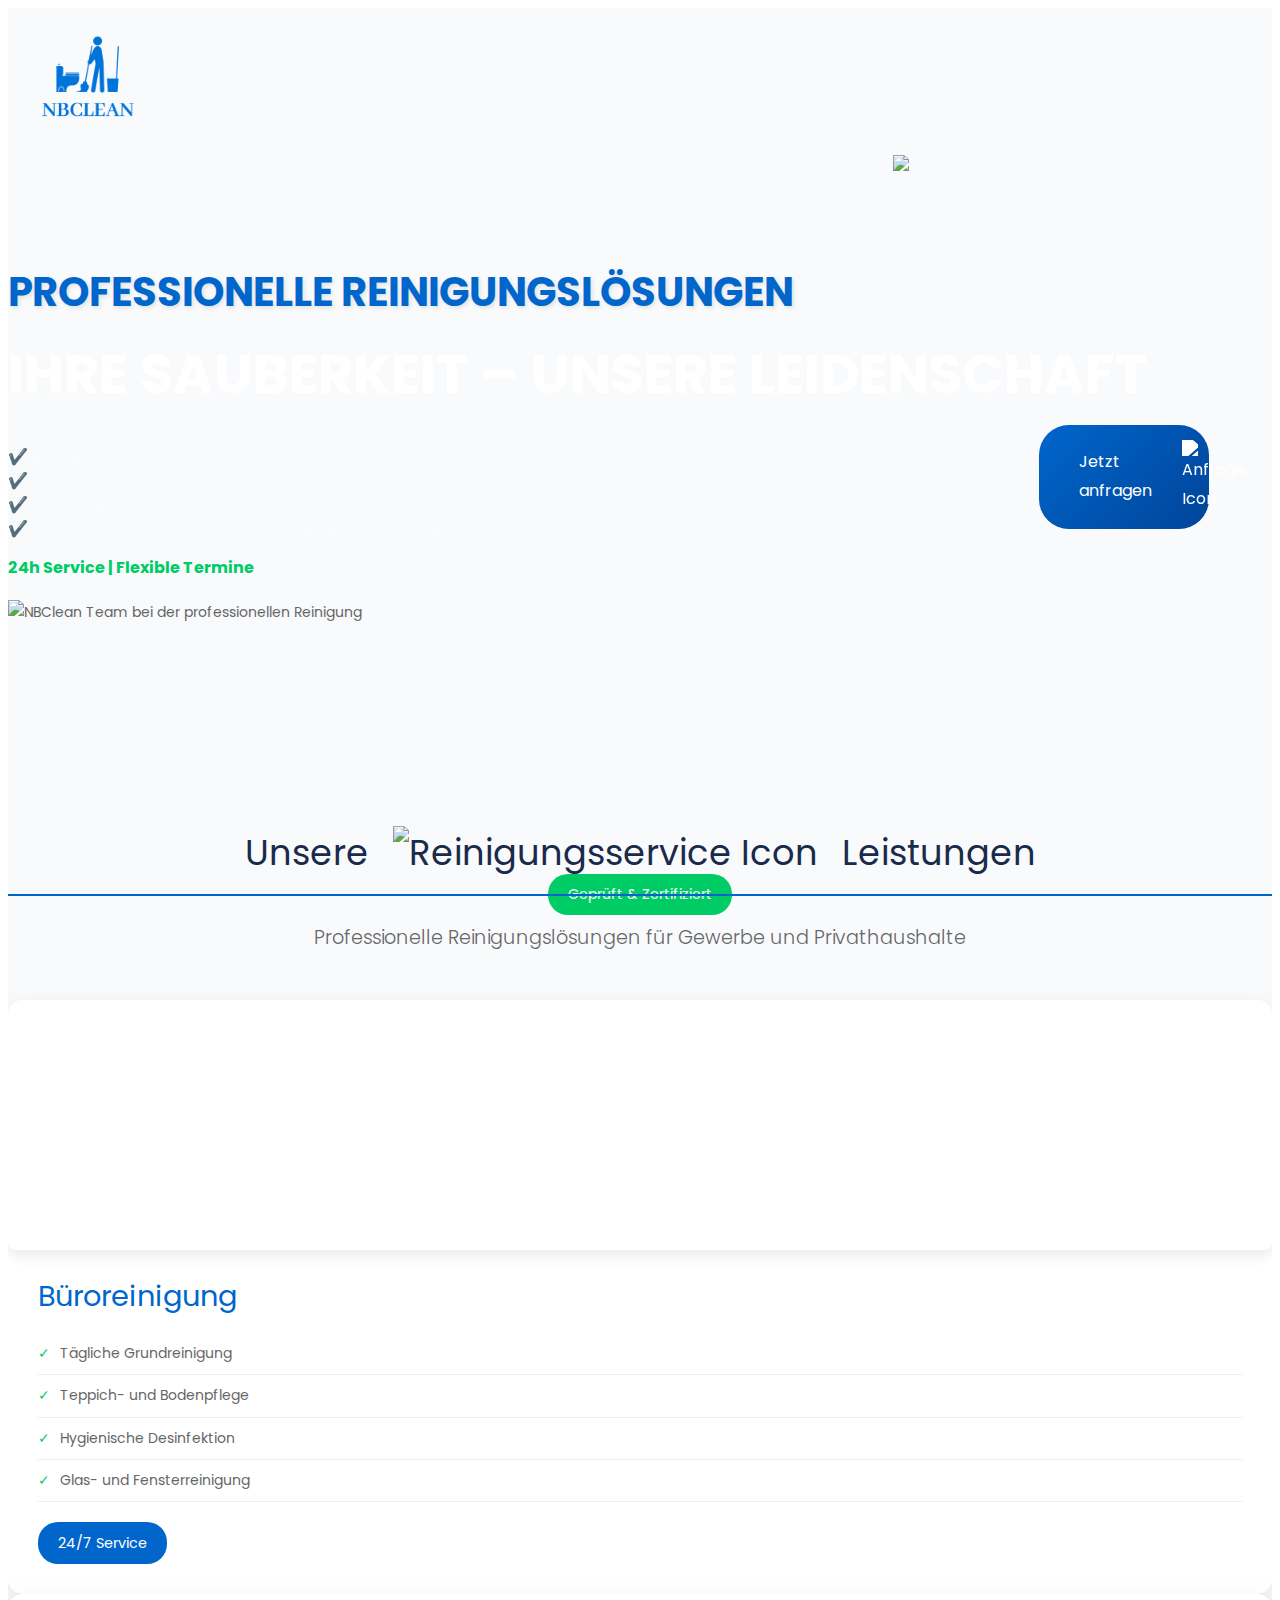
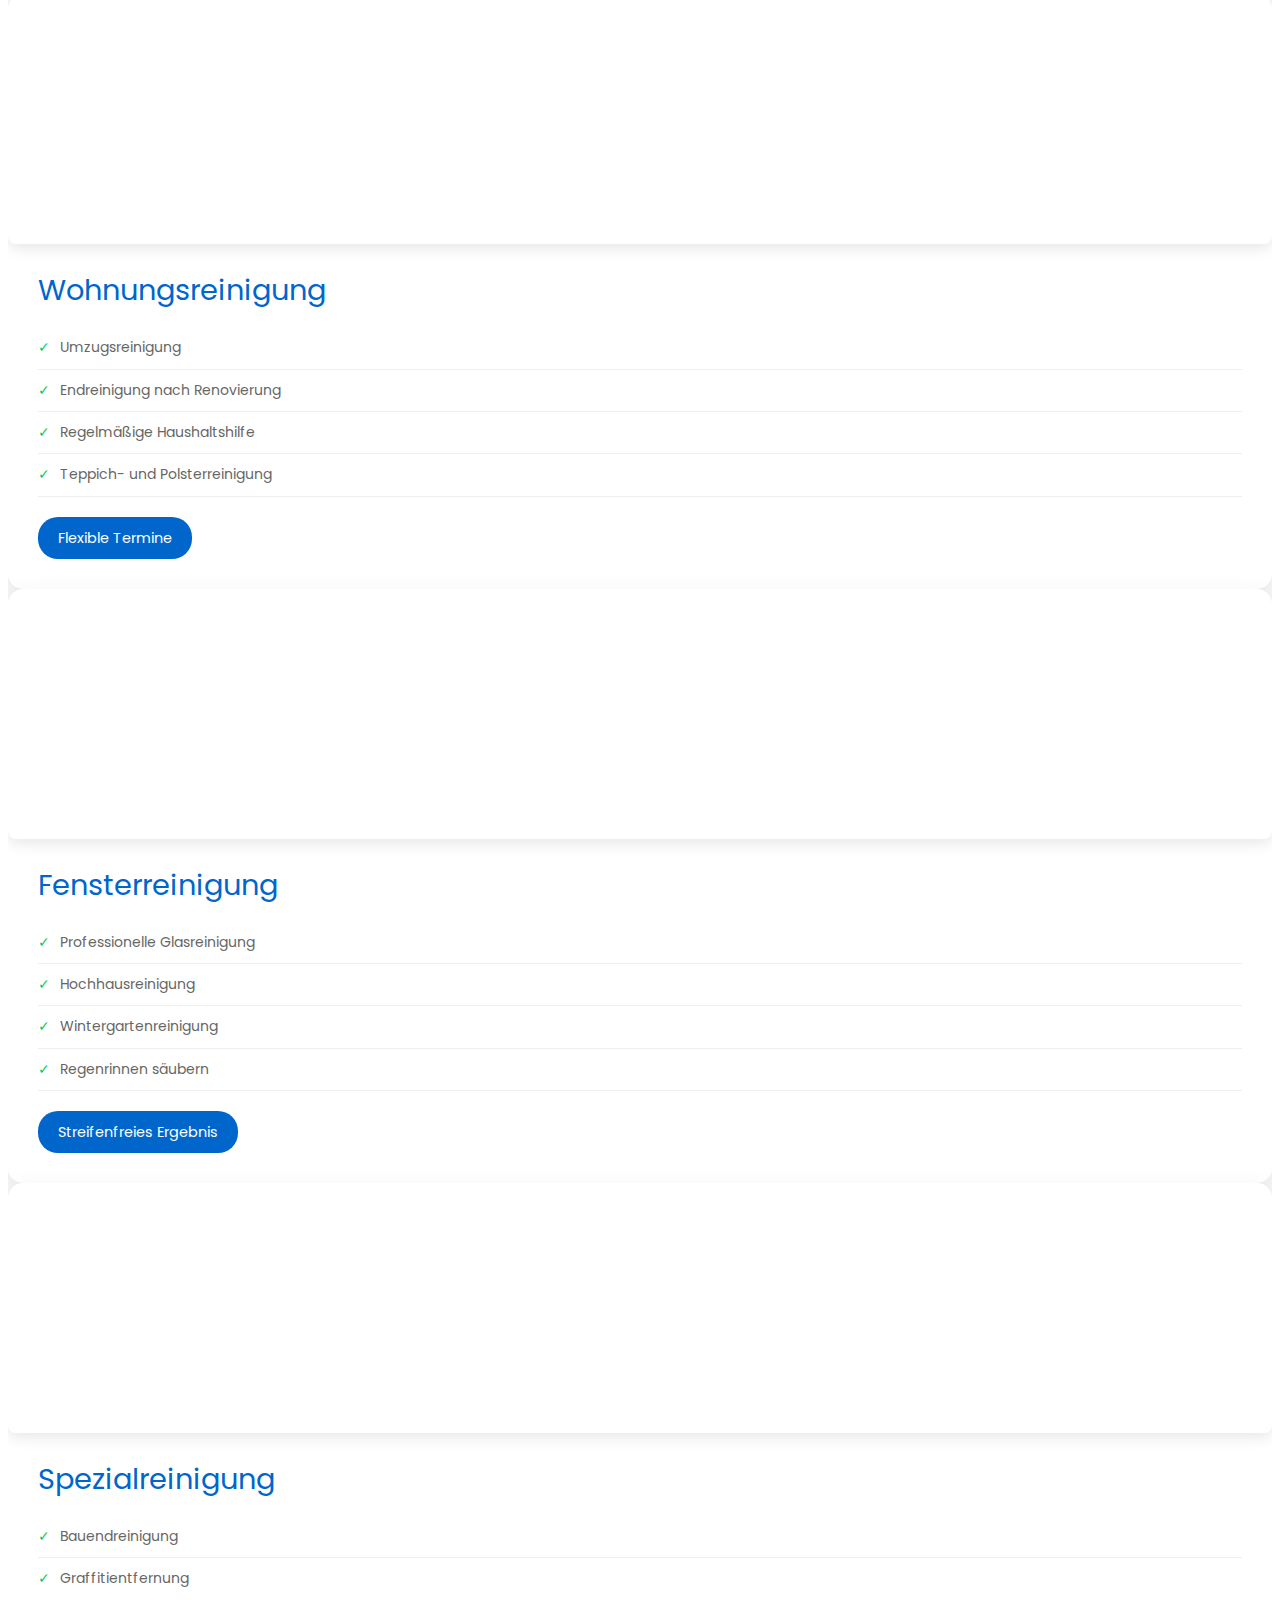
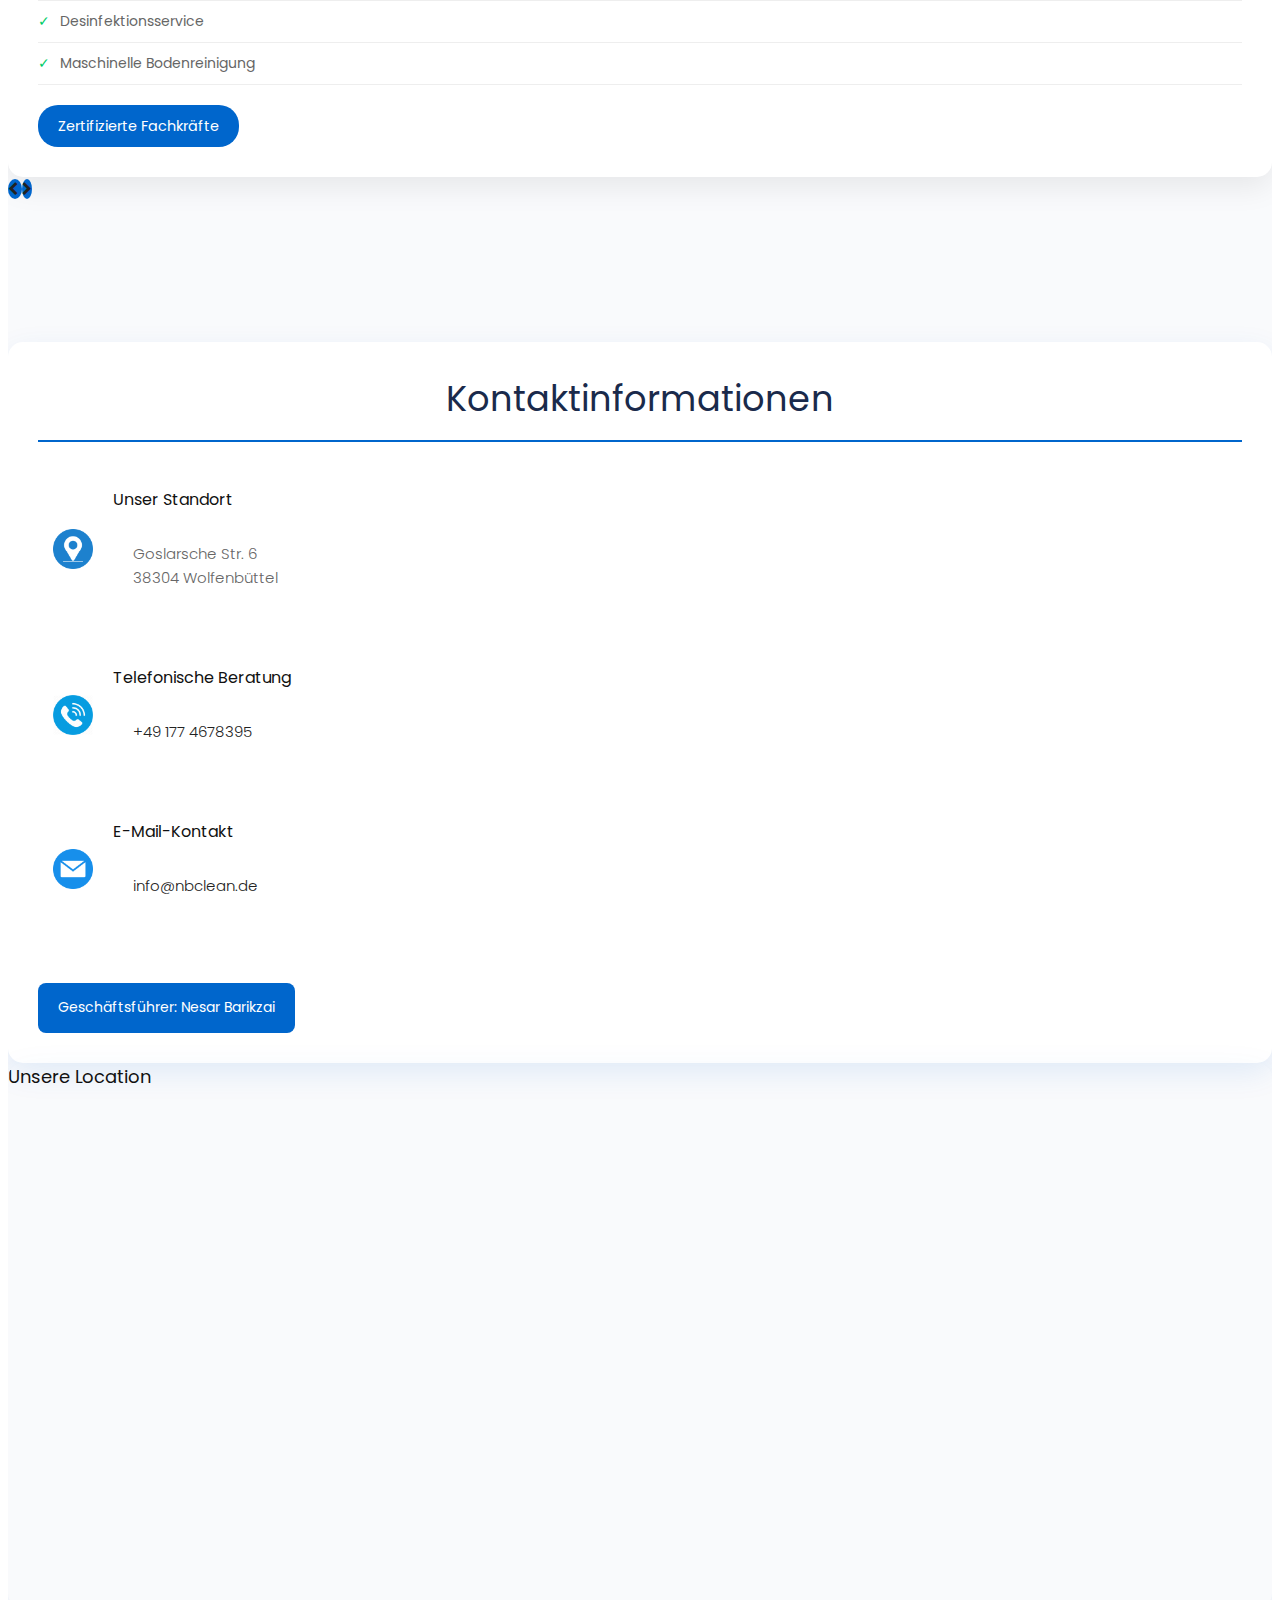
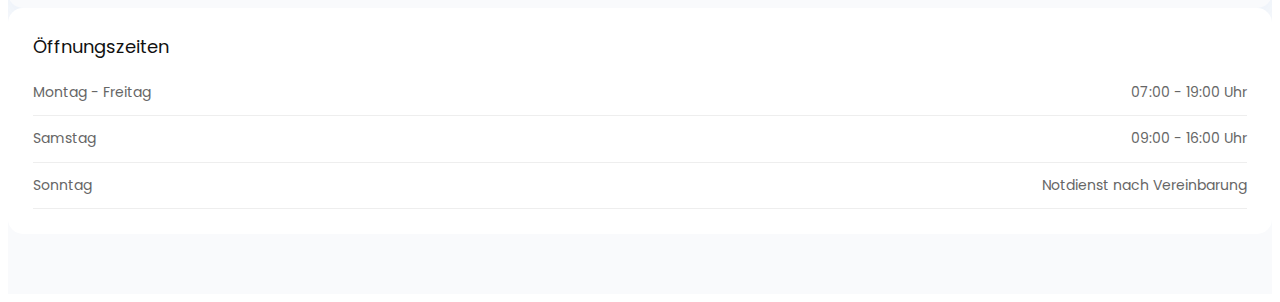
==== commit 58bb9ca8: "new changes" ====
--- a/index.html
+++ b/index.html
@@ -56,7 +56,6 @@
                 <div class="overlay-content">
                   <a href="index.html">Home</a>
                   <a href="services.html">Leistungen</a>
-                  <a href="about.html">Über uns</a>
                   <a href="team.html">Team</a>
                   <a href="contact.html">Kontakt</a>
                 </div>
@@ -111,172 +110,224 @@
   </div>
   <!-- header section end -->
   <!-- services section start -->
-  <div class="services_section layout_padding">
+  <div class="services-section layout_padding">
     <div class="container">
-      <h1 class="services_taital"><span>Our</span> <img src="images/icon-1.png"> <span
-          style="color: #1f1f1f">Services</span></h1>
-      <p class="services_text">Consectetur adipiscing elit, sed do eiusmod tempor incididunt ut labore et dolore magna
-        aliqua</p>
-      <div id="main_slider" class="carousel slide" data-ride="carousel">
+      <h1 class="section-title"><span>Unsere</span> <img src="images/icon-1.png" alt="Reinigungsservice Icon"> <span>Leistungen</span></h1>
+      <p class="section-subtitle">Professionelle Reinigungslösungen für Gewerbe und Privathaushalte</p>
+
+      <div id="servicesCarousel" class="carousel slide" data-ride="carousel">
         <div class="carousel-inner">
+          <!-- Slide 1 -->
           <div class="carousel-item active">
-            <div class="services_section_2 layout_padding">
-              <div class="row">
-                <div class="col-md-6">
-                  <div class="box_section active">
-                    <div class="tiles_img"></div>
-                    <h3 class="tile_text active">Tile & Grout</h3>
-                    <p class="lorem_text active">Exercitation ullamco laboris nisi ut aliquip ex ea commodo consequat.
-                      Duis aute irure dolor </p>
+            <div class="row">
+              <div class="col-md-6 mb-4">
+                <div class="service-card active">
+                  <div class="service-image" style="background-image: url('images/team-office-reinigung.jpg')"></div>
+                  <h3 class="service-title">Büroreinigung</h3>
+                  <div class="service-details">
+                    <ul>
+                      <li>Tägliche Grundreinigung</li>
+                      <li>Teppich- und Bodenpflege</li>
+                      <li>Hygienische Desinfektion</li>
+                      <li>Glas- und Fensterreinigung</li>
+                    </ul>
+                    <span class="service-badge">24/7 Service</span>
                   </div>
                 </div>
-                <div class="col-md-6">
-                  <div class="box_section">
-                    <div class="tiles_img_1"></div>
-                    <h3 class="tile_text">Carpet Cleaning</h3>
-                    <p class="lorem_text">Exercitation ullamco laboris nisi ut aliquip ex ea commodo consequat. Duis
-                      aute irure dolor</p>
+              </div>
+
+              <div class="col-md-6 mb-4">
+                <div class="service-card">
+                  <div class="service-image" style="background-image: url('images/team-wohnungsreinigung.jpg')"></div>
+                  <h3 class="service-title">Wohnungsreinigung</h3>
+                  <div class="service-details">
+                    <ul>
+                      <li>Umzugsreinigung</li>
+                      <li>Endreinigung nach Renovierung</li>
+                      <li>Regelmäßige Haushaltshilfe</li>
+                      <li>Teppich- und Polsterreinigung</li>
+                    </ul>
+                    <span class="service-badge">Flexible Termine</span>
                   </div>
                 </div>
               </div>
             </div>
           </div>
+
+          <!-- Slide 2 -->
           <div class="carousel-item">
-            <div class="services_section_2 layout_padding">
-              <div class="row">
-                <div class="col-md-6">
-                  <div class="box_section active">
-                    <div class="tiles_img"></div>
-                    <h3 class="tile_text active">Tile & Grout</h3>
-                    <p class="lorem_text active">Exercitation ullamco laboris nisi ut aliquip ex ea commodo consequat.
-                      Duis aute irure dolor </p>
+            <div class="row">
+              <div class="col-md-6 mb-4">
+                <div class="service-card">
+                  <div class="service-image" style="background-image: url('images/fensterreinigung.jpg')"></div>
+                  <h3 class="service-title">Fensterreinigung</h3>
+                  <div class="service-details">
+                    <ul>
+                      <li>Professionelle Glasreinigung</li>
+                      <li>Hochhausreinigung</li>
+                      <li>Wintergartenreinigung</li>
+                      <li>Regenrinnen säubern</li>
+                    </ul>
+                    <span class="service-badge">Streifenfreies Ergebnis</span>
                   </div>
                 </div>
-                <div class="col-md-6">
-                  <div class="box_section">
-                    <div class="tiles_img_1"></div>
-                    <h3 class="tile_text">Carpet Cleaning</h3>
-                    <p class="lorem_text">Exercitation ullamco laboris nisi ut aliquip ex ea commodo consequat. Duis
-                      aute irure dolor</p>
+              </div>
+
+              <div class="col-md-6 mb-4">
+                <div class="service-card">
+                  <div class="service-image" style="background-image: url('images/spezialreinigung.jpg')"></div>
+                  <h3 class="service-title">Spezialreinigung</h3>
+                  <div class="service-details">
+                    <ul>
+                      <li>Bauendreinigung</li>
+                      <li>Graffitientfernung</li>
+                      <li>Desinfektionsservice</li>
+                      <li>Maschinelle Bodenreinigung</li>
+                    </ul>
+                    <span class="service-badge">Zertifizierte Fachkräfte</span>
                   </div>
                 </div>
               </div>
             </div>
           </div>
-          <div class="carousel-item">
-            <div class="services_section_2 layout_padding">
-              <div class="row">
-                <div class="col-md-6">
-                  <div class="box_section active">
-                    <div class="tiles_img"></div>
-                    <h3 class="tile_text active">Tile & Grout</h3>
-                    <p class="lorem_text active">Exercitation ullamco laboris nisi ut aliquip ex ea commodo consequat.
-                      Duis aute irure dolor </p>
-                  </div>
-                </div>
-                <div class="col-md-6">
-                  <div class="box_section">
-                    <div class="tiles_img_1"></div>
-                    <h3 class="tile_text">Carpet Cleaning</h3>
-                    <p class="lorem_text">Exercitation ullamco laboris nisi ut aliquip ex ea commodo consequat. Duis
-                      aute irure dolor</p>
-                  </div>
-                </div>
-              </div>
-            </div>
-          </div>
-        </div>
-        <a class="carousel-control-prev" href="#main_slider" role="button" data-slide="prev">
-          <i class="fa fa-angle-left"></i>
+        </div>
+
+        <!-- Carousel Controls -->
+        <a class="carousel-control-prev" href="#servicesCarousel" role="button" data-slide="prev">
+          <i class="fa fa-chevron-left"></i>
+          <span class="sr-only">Previous</span>
         </a>
-        <a class="carousel-control-next" href="#main_slider" role="button" data-slide="next">
-          <i class="fa fa-angle-right"></i>
+        <a class="carousel-control-next" href="#servicesCarousel" role="button" data-slide="next">
+          <i class="fa fa-chevron-right"></i>
+          <span class="sr-only">Next</span>
         </a>
       </div>
     </div>
   </div>
+
+  <style>
+    /* Services Section Styling */
+    .services-section {
+      background: #f9fafc;
+      padding: 80px 0;
+    }
+
+    .section-title {
+      color: #1a2a4b;
+      font-size: 2.2rem;
+      text-align: center;
+      margin-bottom: 30px;
+    }
+
+    .section-title img {
+      margin: 0 15px;
+      height: 50px;
+    }
+
+    .section-subtitle {
+      color: #666;
+      text-align: center;
+      font-size: 1.2rem;
+      margin-bottom: 50px;
+    }
+
+    .service-card {
+      background: white;
+      border-radius: 15px;
+      overflow: hidden;
+      box-shadow: 0 10px 30px rgba(0,0,0,0.08);
+      transition: all 0.3s cubic-bezier(0.4, 0, 0.2, 1);
+    }
+
+    .service-card:hover {
+      transform: translateY(-5px);
+      box-shadow: 0 15px 40px rgba(0,102,204,0.15);
+    }
+
+    .service-image {
+      height: 250px;
+      background-size: cover;
+      background-position: center;
+      position: relative;
+    }
+
+    .service-title {
+      color: #0066cc;
+      font-size: 1.8rem;
+      padding: 25px 30px 15px;
+      margin: 0;
+    }
+
+    .service-details {
+      padding: 0 30px 30px;
+    }
+
+    .service-details ul {
+      list-style: none;
+      padding: 0;
+      margin: 0 0 20px;
+    }
+
+    .service-details li {
+      padding: 8px 0;
+      border-bottom: 1px solid #eee;
+      display: flex;
+      align-items: center;
+    }
+
+    .service-details li:before {
+      content: "✓";
+      color: #00cc66;
+      margin-right: 10px;
+    }
+
+    .service-badge {
+      background: #0066cc;
+      color: white;
+      padding: 8px 20px;
+      border-radius: 20px;
+      font-size: 0.9rem;
+      display: inline-block;
+    }
+
+    .carousel-control-prev,
+    .carousel-control-next {
+      width: 50px;
+      height: 50px;
+      background: #0066cc;
+      border-radius: 50%;
+      top: 50%;
+      transform: translateY(-50%);
+      opacity: 1;
+    }
+
+    .carousel-control-prev:hover,
+    .carousel-control-next:hover {
+      background: #004499;
+    }
+
+    @media (max-width: 768px) {
+      .service-image {
+        height: 200px;
+      }
+
+      .service-title {
+        font-size: 1.5rem;
+        padding: 20px;
+      }
+
+      .service-details {
+        padding: 0 20px 20px;
+      }
+    }
+  </style>
   <!-- services section start -->
-  <!-- about section start -->
-  <div class="about_section layout_padding">
-    <div class="container">
-      <div class="row">
-        <div class="col-md-6">
-          <div><img src="images/img-2.png" class="image_2"></div>
-        </div>
-        <div class="col-md-6">
-          <h1 class="services_taital"><span>About </span> <img src="images/icon-1.png"> <span
-              style="color: #1f1f1f">Cleaning</span></h1>
-          <p class="ipsum_text">Lorem ipsum dolor sit amet, consectetur adipiscing elit, sed do eiusmod tempor
-            incididunt ut labore et dolore magna aliqua. Ut enim ad minim veniam,Lorem ipsum dolor sit amet, consectetur
-            adipiscing elit, sed do eiusmod tempor incididunt ut labore et dolore magna aliqua. Ut enim ad minim veniam,
-          </p>
-          <div class="contact_bt_1"><a href="#">READ MORE<span class="contact_padding"><img
-                  src="images/contact-icon1.png"></span></a></div>
-        </div>
-      </div>
-    </div>
-  </div>
+
   <!-- about section end -->
   <!-- choose section start -->
 
   <!-- team section start -->
-  <div class="team_section layout_padding">
-    <div class="container">
-      <h1 class="choose_taital"><span>Unser </span> <img src="images/icon-1.png" alt="Team Icon"> <span>Reinigungsteam</span></h1>
-
-      <!-- Team Mitglieder -->
-      <div class="team_section_2 layout_padding">
-
-        <!-- Teammitglied 1 -->
-        <div class="images_main_1">
-          <div class="row">
-            <div class="col-sm-5">
-              <div class="image_container">
-                <img src="images/team-office-reinigung.jpg" alt="Büroreinigung" class="service-image">
-                <div class="image_caption">Büroreinigung</div>
-              </div>
-            </div>
-            <div class="col-sm-7">
-              <h2 class="consectetur_text">Büroreinigung</h2>
-              <p class="dummy_text">
-                ✔️ Tägliche Grundreinigung<br>
-                ✔️ Teppich- und Bodenpflege<br>
-                ✔️ Glas- und Fensterreinigung<br>
-                ✔️ Hygienische Desinfektion<br>
-                <span class="highlight">24/7 Service | Ökologische Reinigungsmittel</span>
-              </p>
-            </div>
-          </div>
-        </div>
-
-        <!-- Teammitglied 2 -->
-        <div class="images_main">
-          <div class="row">
-            <div class="col-sm-7">
-              <h2 class="consectetur_text_1">Wohnungsreinigung</h2>
-              <p class="dummy_text_1">
-                ✔️ Umzugsreinigung<br>
-                ✔️ Endreinigung nach Renovierung<br>
-                ✔️ Regelmäßige Haushaltshilfe<br>
-                ✔️ Teppich- und Polsterreinigung<br>
-                <span class="highlight">Flexible Termine | Transparente Preise</span>
-              </p>
-            </div>
-            <div class="col-sm-5">
-              <div class="image_container">
-                <img src="images/team-wohnungsreinigung.jpg" alt="Wohnungsreinigung" class="service-image">
-                <div class="image_caption">Wohnungsreinigung</div>
-              </div>
-            </div>
-          </div>
-        </div>
-
-        <!-- Weitere Teammitglieder analog... -->
-
-      </div>
-    </div>
-  </div>
-  <!-- team section start -->
+
 
   <div class="contact-section layout_padding">
     <div class="container">
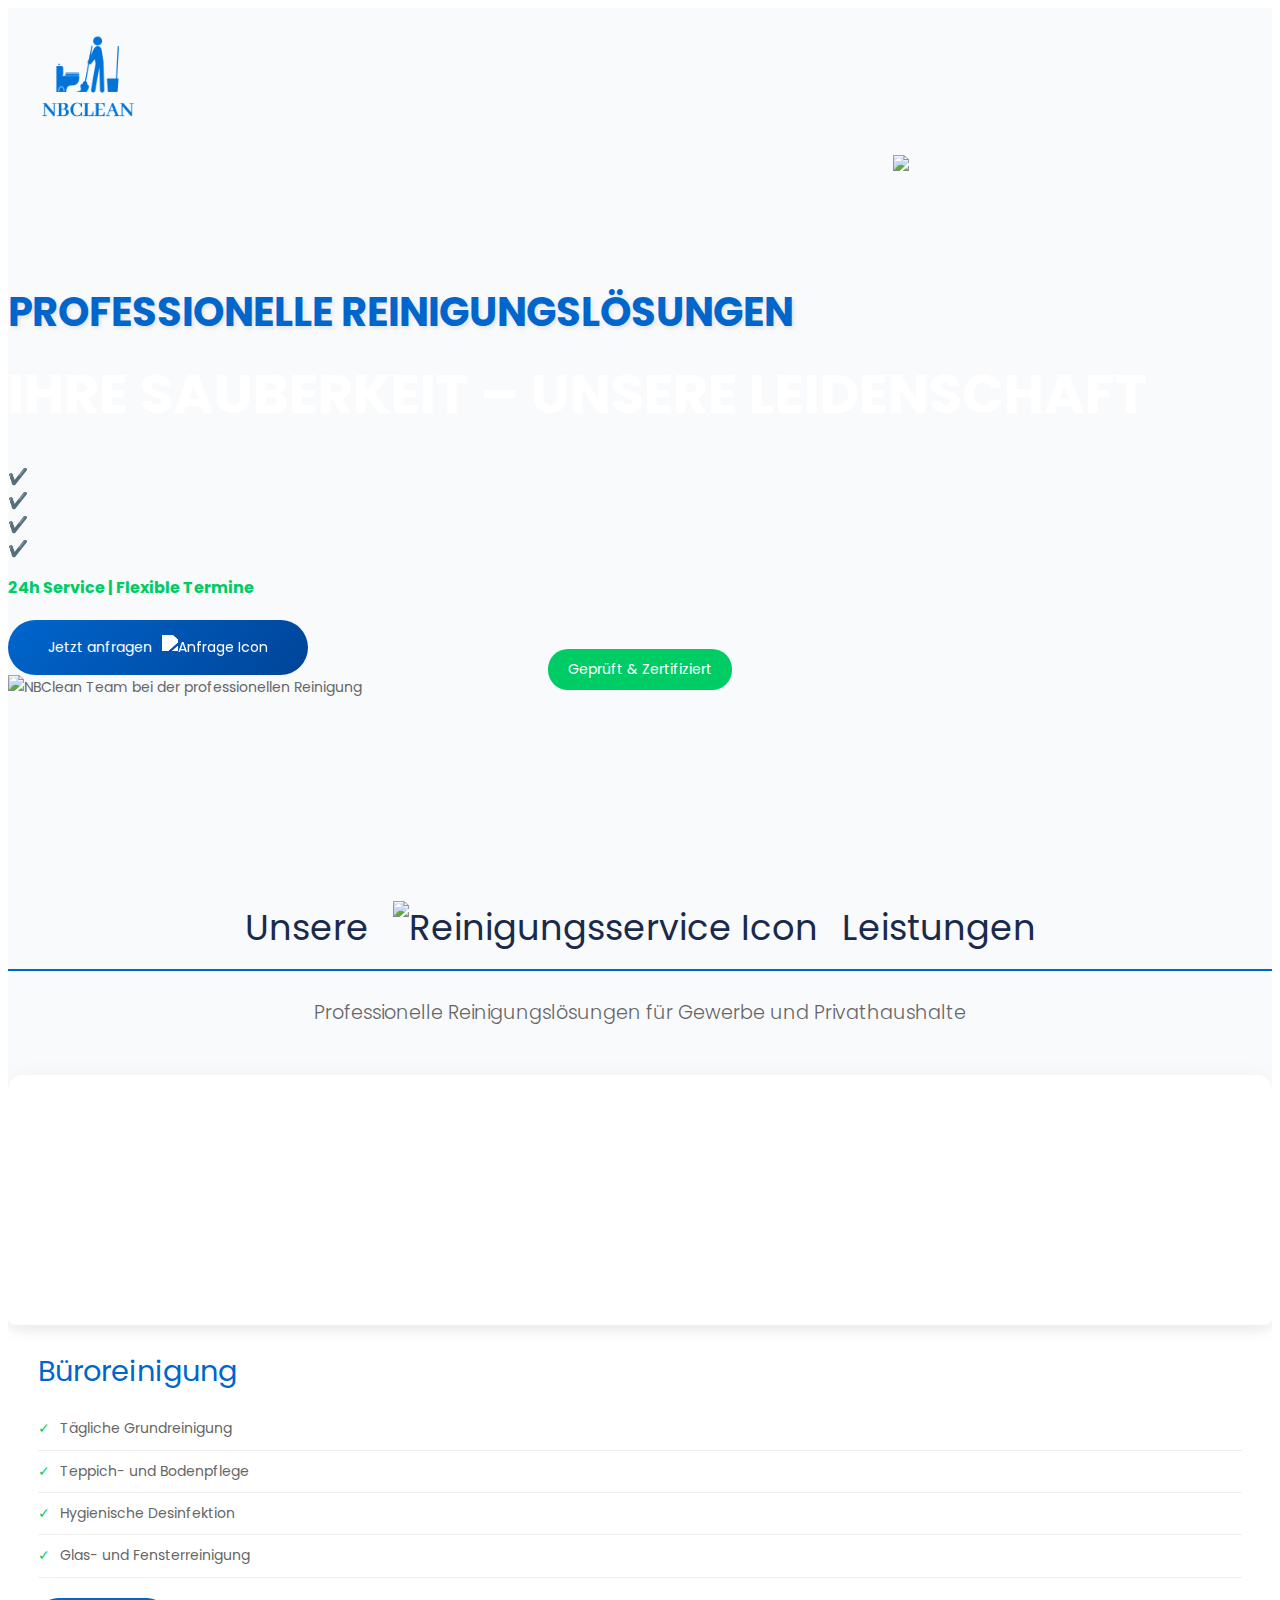
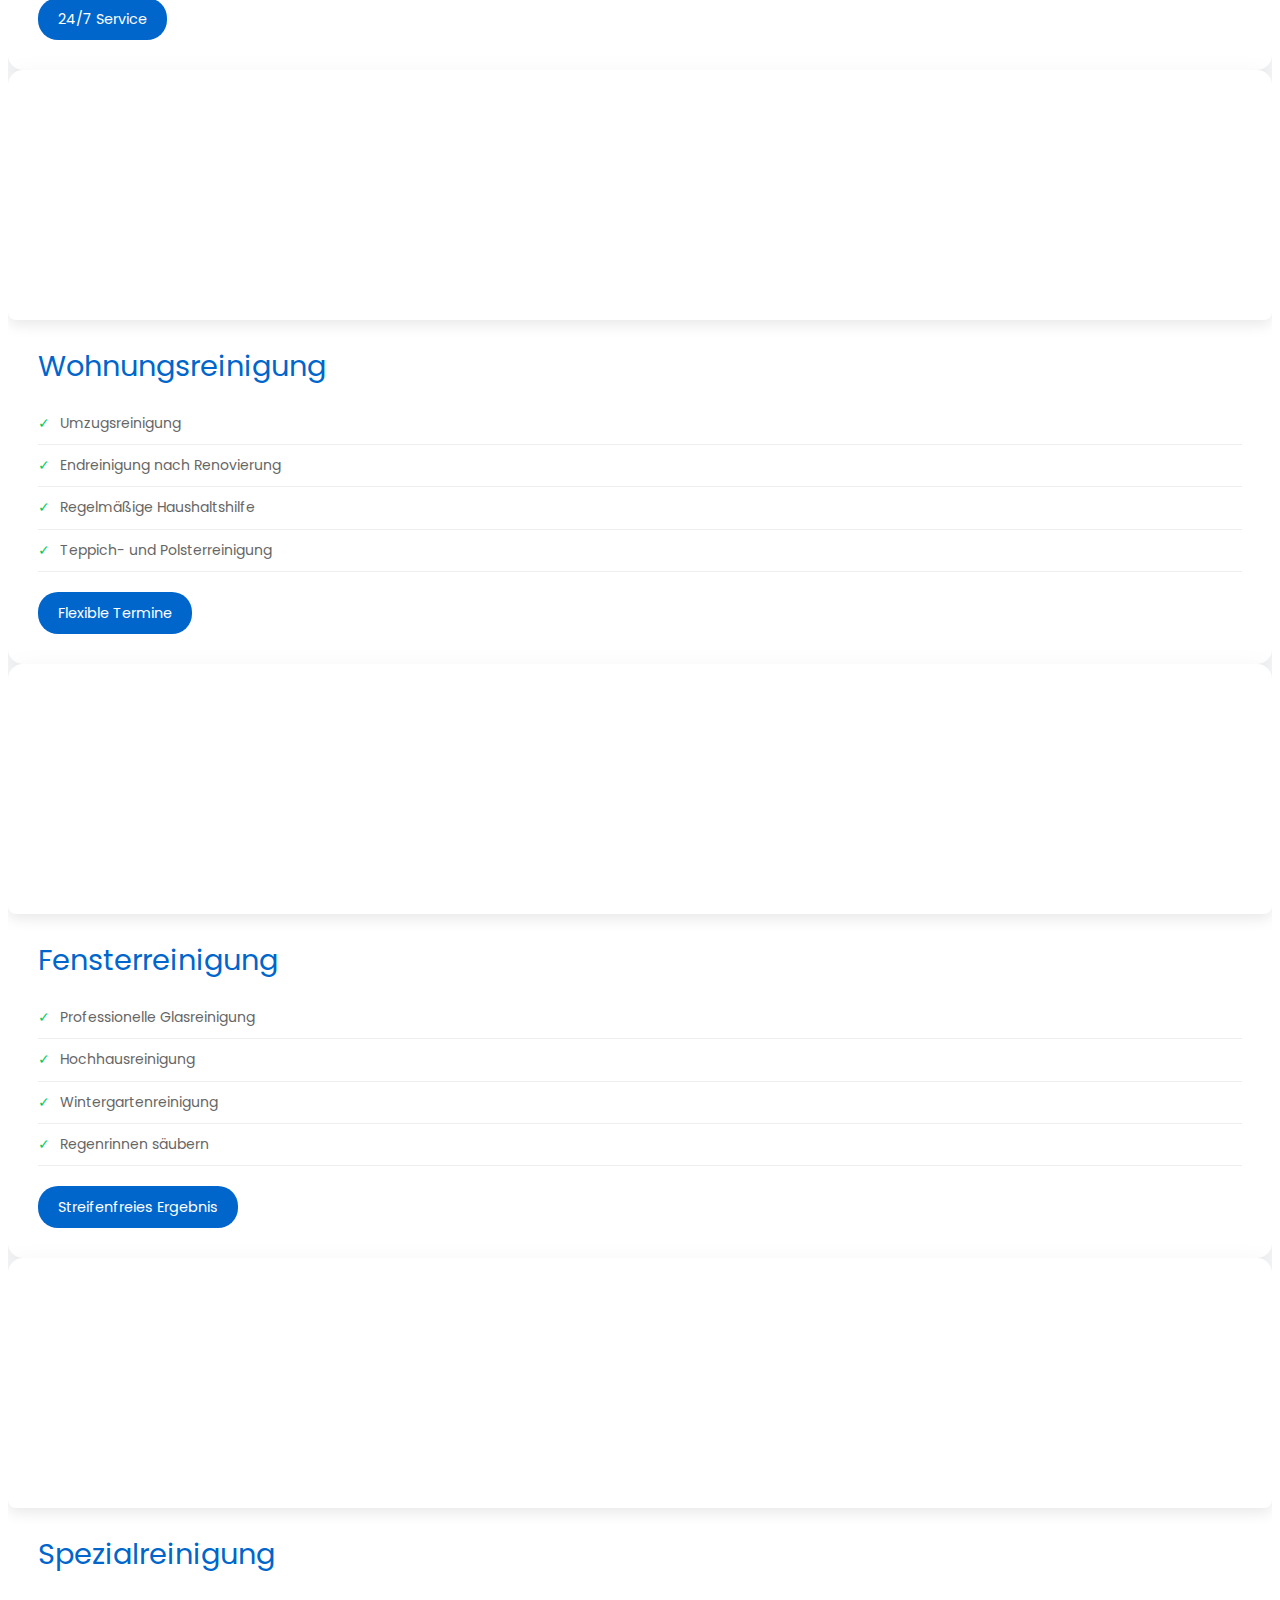
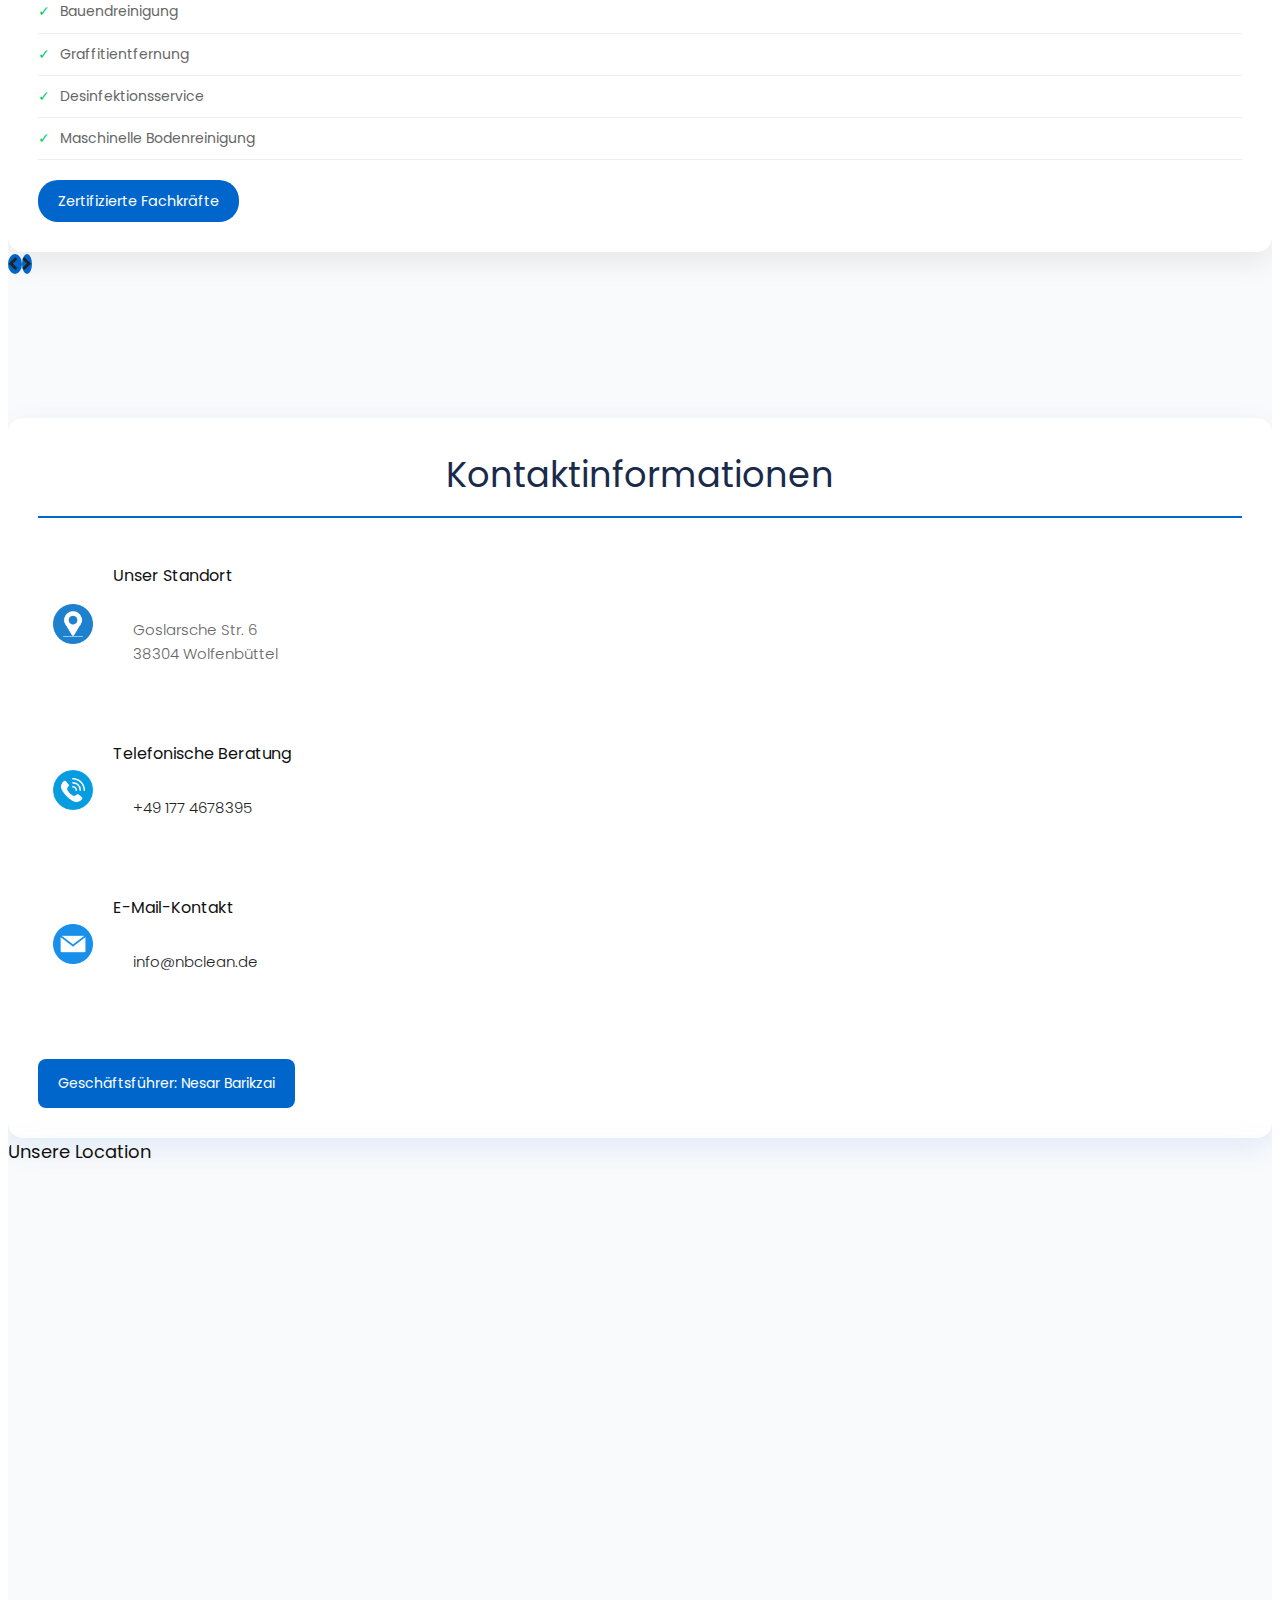
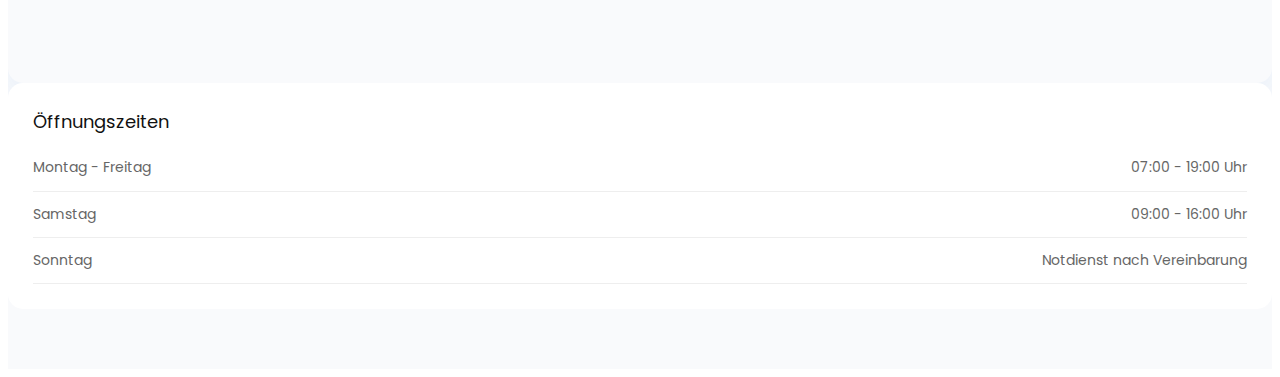
==== commit c747089f: "add google bewertung" ====
--- a/index.html
+++ b/index.html
@@ -397,8 +397,10 @@
       </div>
     </div>
   </div>
-  <!-- footer section end -->
-
+
+  <!-- Elfsight Google Reviews | Untitled Google Reviews -->
+  <script src="https://static.elfsight.com/platform/platform.js" async></script>
+  <div class="elfsight-app-85251481-a924-48bb-aeb2-61143158c6e2" data-elfsight-app-lazy></div>
   <!-- Javascript files-->
   <script src="js/jquery.min.js"></script>
   <script src="js/popper.min.js"></script>
--- a/css/style.css
+++ b/css/style.css
@@ -329,48 +329,7 @@
     color: #f8fdfe;
     margin-left: 0px;
 }
-.contact_bt{
-    width: 170px;
-    float: left;
-}
-.contact_bt a{
-    width: 170px;
-    float: left;
-    font-size: 16px;
-    color: #f8fdfe;
-}
-.contact_bt a:hover{
-    color: #181919;
-}
-.contact_padding{
-    padding-left: 15px;
-}
-.play_icon{
-    width: 90px;
-    height: 90px;
-    float: left;
-    margin-top: 70px;
-    position: relative;
-    z-index: 3;
-}
-.play_icon a{
-    position: relative;
-    z-index: 4;
-}
-.play_icon::before {
-    content: '';
-    position: absolute;
-    top: 50%;
-    left: 50%;
-    width: 100%;
-    height: 100%;
-    transform: translate(-50%,-50%);
-    background-color: #ffffff;
-    border-radius: 100%;
-    z-index: 2;
-    animation: fadeEffect 1.3s infinite ease;
-    box-shadow: 0px 0px 10px 0px;
-}
+
 
 @keyframes fadeEffect{
     0%{
@@ -513,19 +472,43 @@
     width: 100%;
     float: left;
 }
-.contact_bt_1{
-    width: 170px;
-    float: left;
-}
-.contact_bt_1 a{
-    width: 170px;
-    float: left;
-    font-size: 16px;
-    color: #181919;
-}
-.contact_bt_1 a:hover{
-    color: #addaed;
-}
+.contact_bt {
+    position: relative;
+    z-index: 10; /* Ensure the button is above other content */
+    margin-top: 20px; /* Adjust the margin to ensure it's not too close to other elements */
+}
+
+.cta-button {
+    display: inline-flex;
+    align-items: center;
+    background-color: #0066cc;
+    color: white;
+    padding: 12px 24px;
+    border-radius: 8px;
+    text-decoration: none;
+    transition: background-color 0.3s ease;
+}
+
+.cta-button:hover {
+    background-color: #004499;
+}
+
+.contact_bt img.cta-arrow {
+    margin-left: 10px;
+    width: 24px;
+}
+
+.banner_section .container {
+    position: relative;
+    z-index: 1;
+}
+
+.banner_section {
+    position: relative;
+    overflow: visible;
+    z-index: 1; /* Ensures the button is clickable and not overlapped by other content */
+}
+
 .choose_section {
     width: 100%;
     float: left;
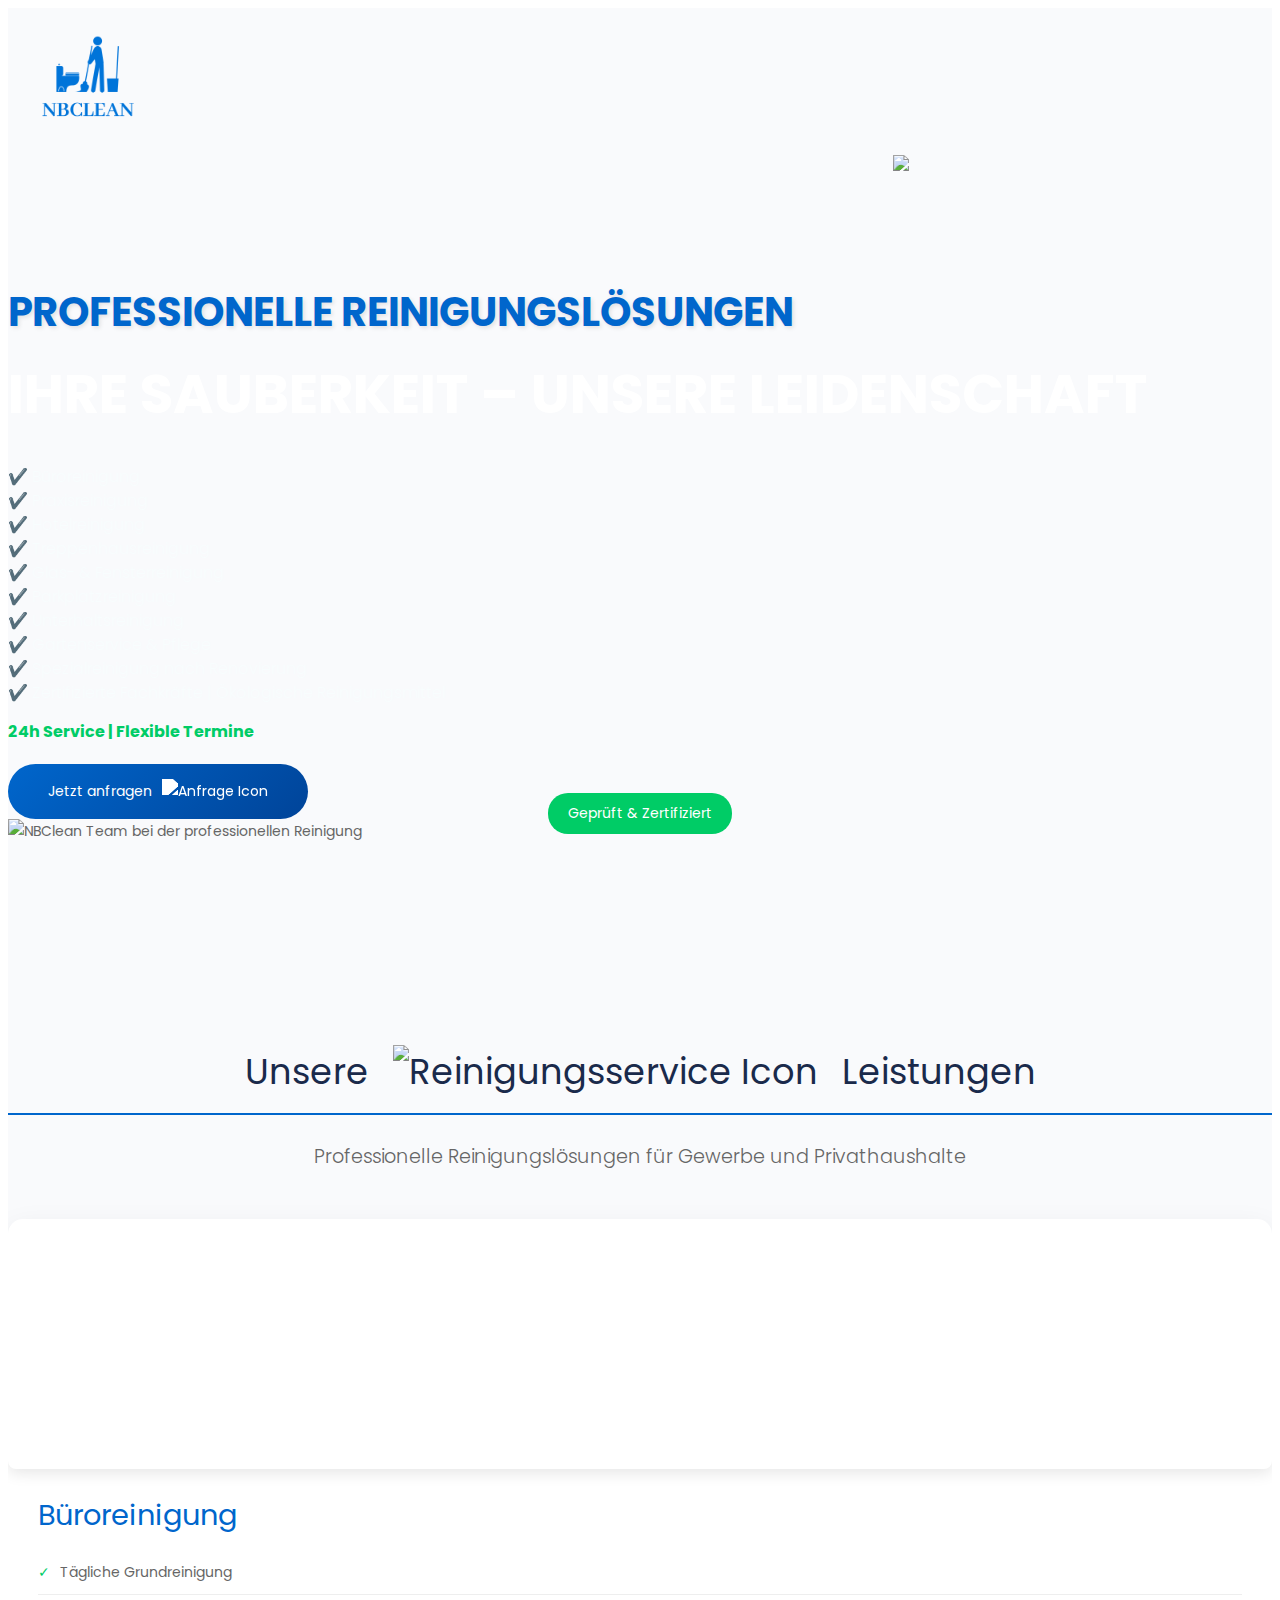
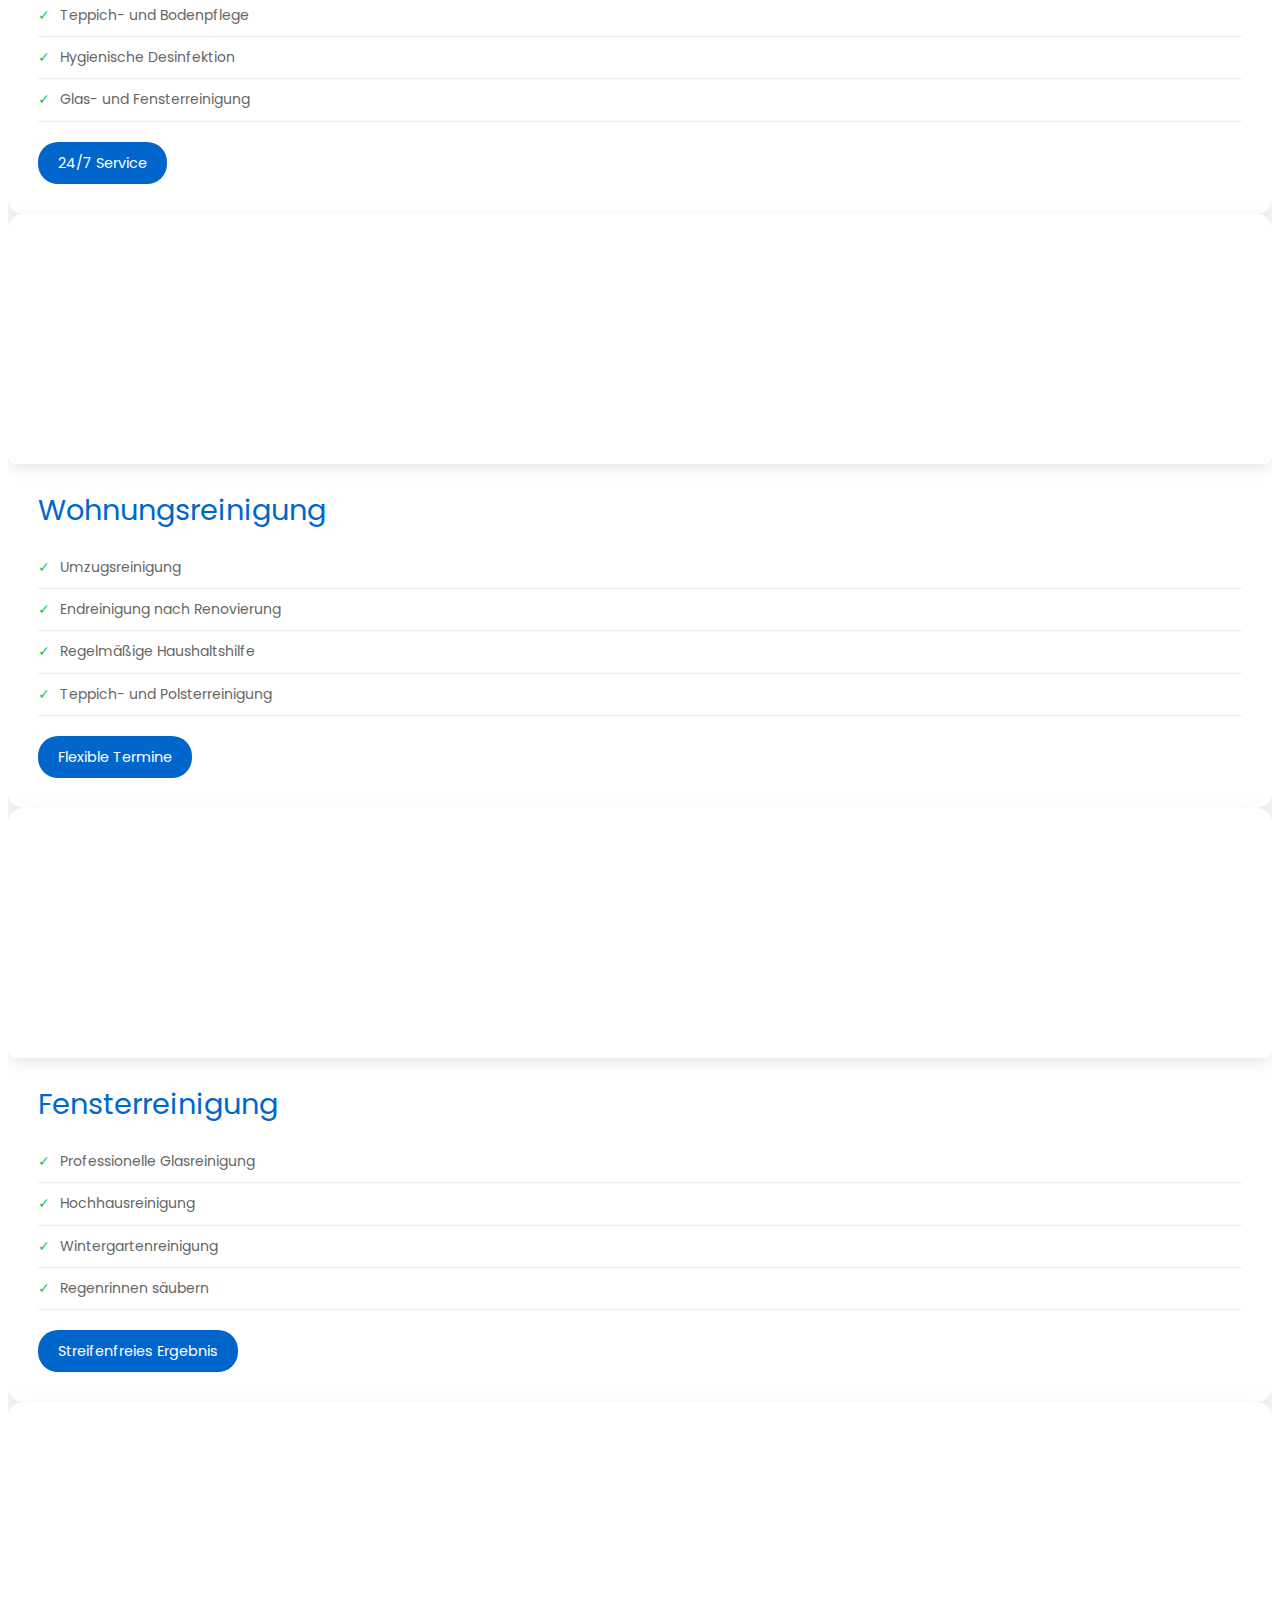
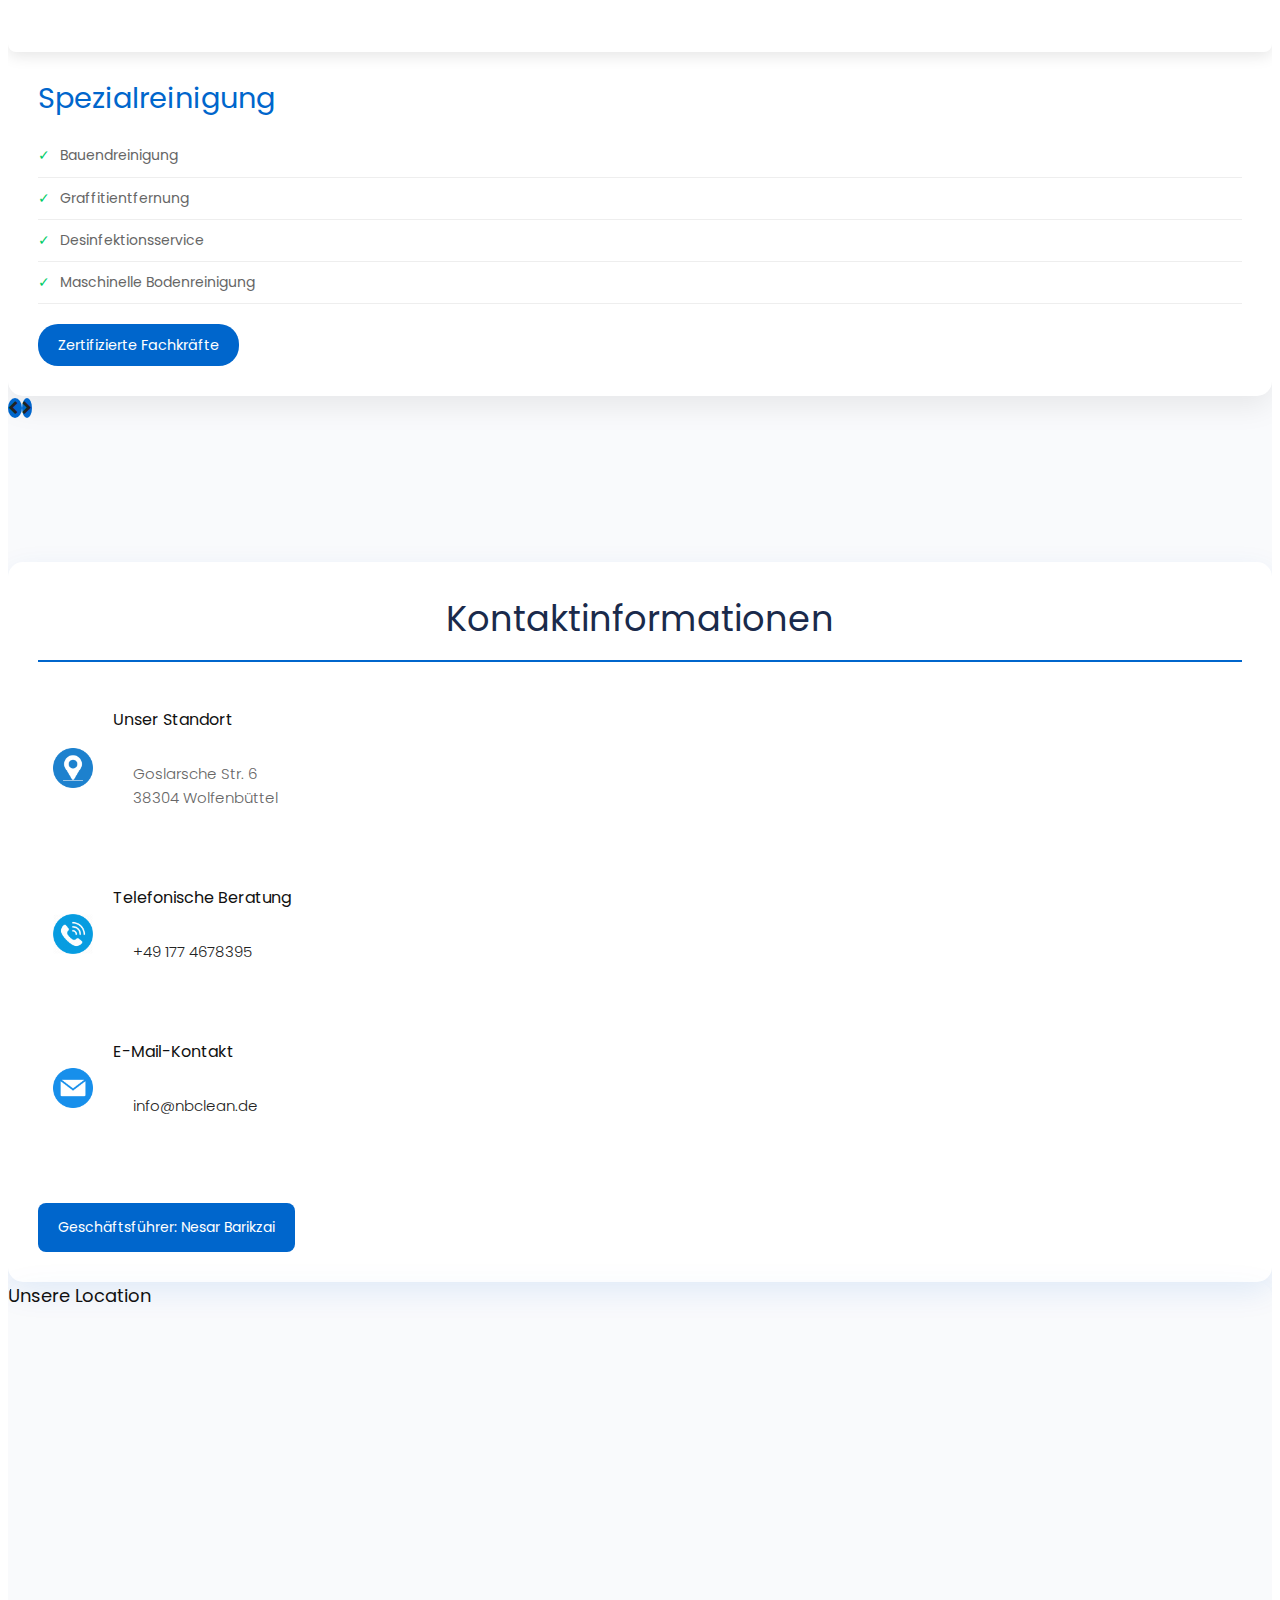
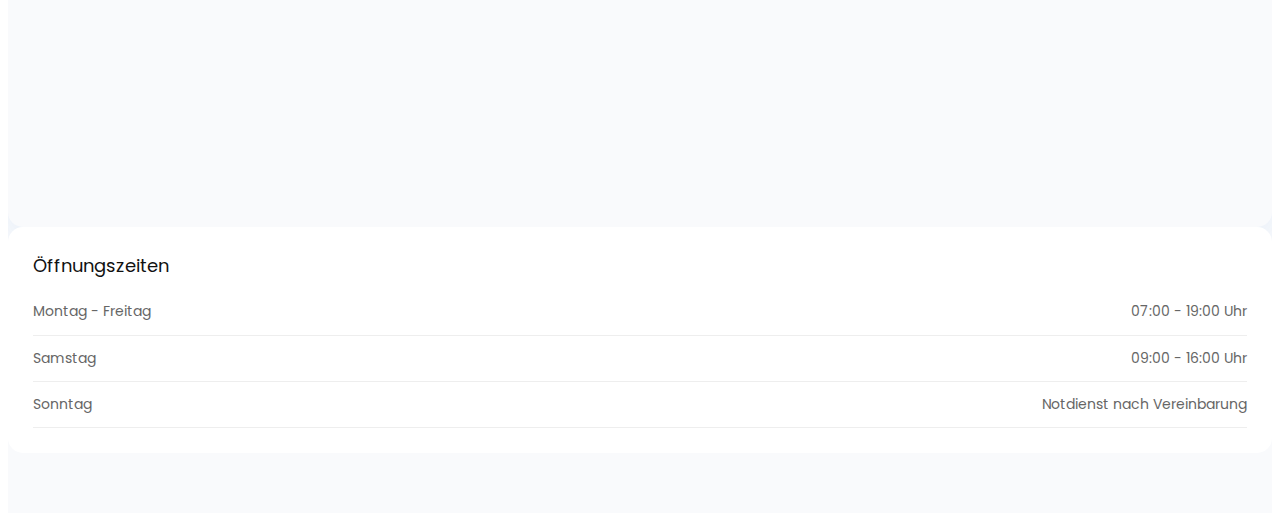
==== commit 6855d5c8: "add the reinigung" ====
--- a/index.html
+++ b/index.html
@@ -10,7 +10,7 @@
   <meta name="viewport" content="width=device-width, initial-scale=1">
   <meta name="viewport" content="initial-scale=1, maximum-scale=1">
   <!-- site metas -->
-  <title>Let's Clean</title>
+  <title>nbclean</title>
   <meta name="keywords" content="">
   <meta name="description" content="">
   <meta name="author" content="">
@@ -21,7 +21,7 @@
   <!-- Responsive-->
   <link rel="stylesheet" href="css/responsive.css">
   <!-- fevicon -->
-  <link rel="icon" href="images/fevicon.png" type="image/gif" />
+  <link rel="icon" href="images/logo.png" type="image/gif" />
   <!-- Scrollbar Custom CSS -->
   <link rel="stylesheet" href="css/jquery.mCustomScrollbar.min.css">
   <!-- Tweaks for older IEs-->
@@ -74,12 +74,19 @@
             <h1 class="banner_taital">Professionelle Reinigungslösungen</h1>
             <h2 class="banner_taital_1">Ihre Sauberkeit – Unsere Leidenschaft</h2>
             <p class="banner_text">
-              ✔️ Büroreinigung & Unterhaltsputz<br>
-              ✔️ Wohnungs- & Haushaltsreinigung<br>
+              ✔️ Büroreinigung<br>
+              ✔️ Praxisreinigung<br>
+              ✔️ Hotelreinigung<br>
+              ✔️ Treppenhausreinigung<br>
+              ✔️ Glas- & Fensterreinigung<br>
+              ✔️ Parkplatzreinigung<br>
+              ✔️ Unterhaltsreinigung<br>
+              ✔️ Gartenservice & Pflege<br>
               ✔️ Spezialreinigung nach Renovierung<br>
               ✔️ Zertifizierte Fachkräfte | Ökologische Reinigungsmittel<br>
               <span class="highlight-text">24h Service | Flexible Termine</span>
             </p>
+
             <div class="contact_bt">
               <a href="contact.html" class="cta-button">
                 Jetzt anfragen
